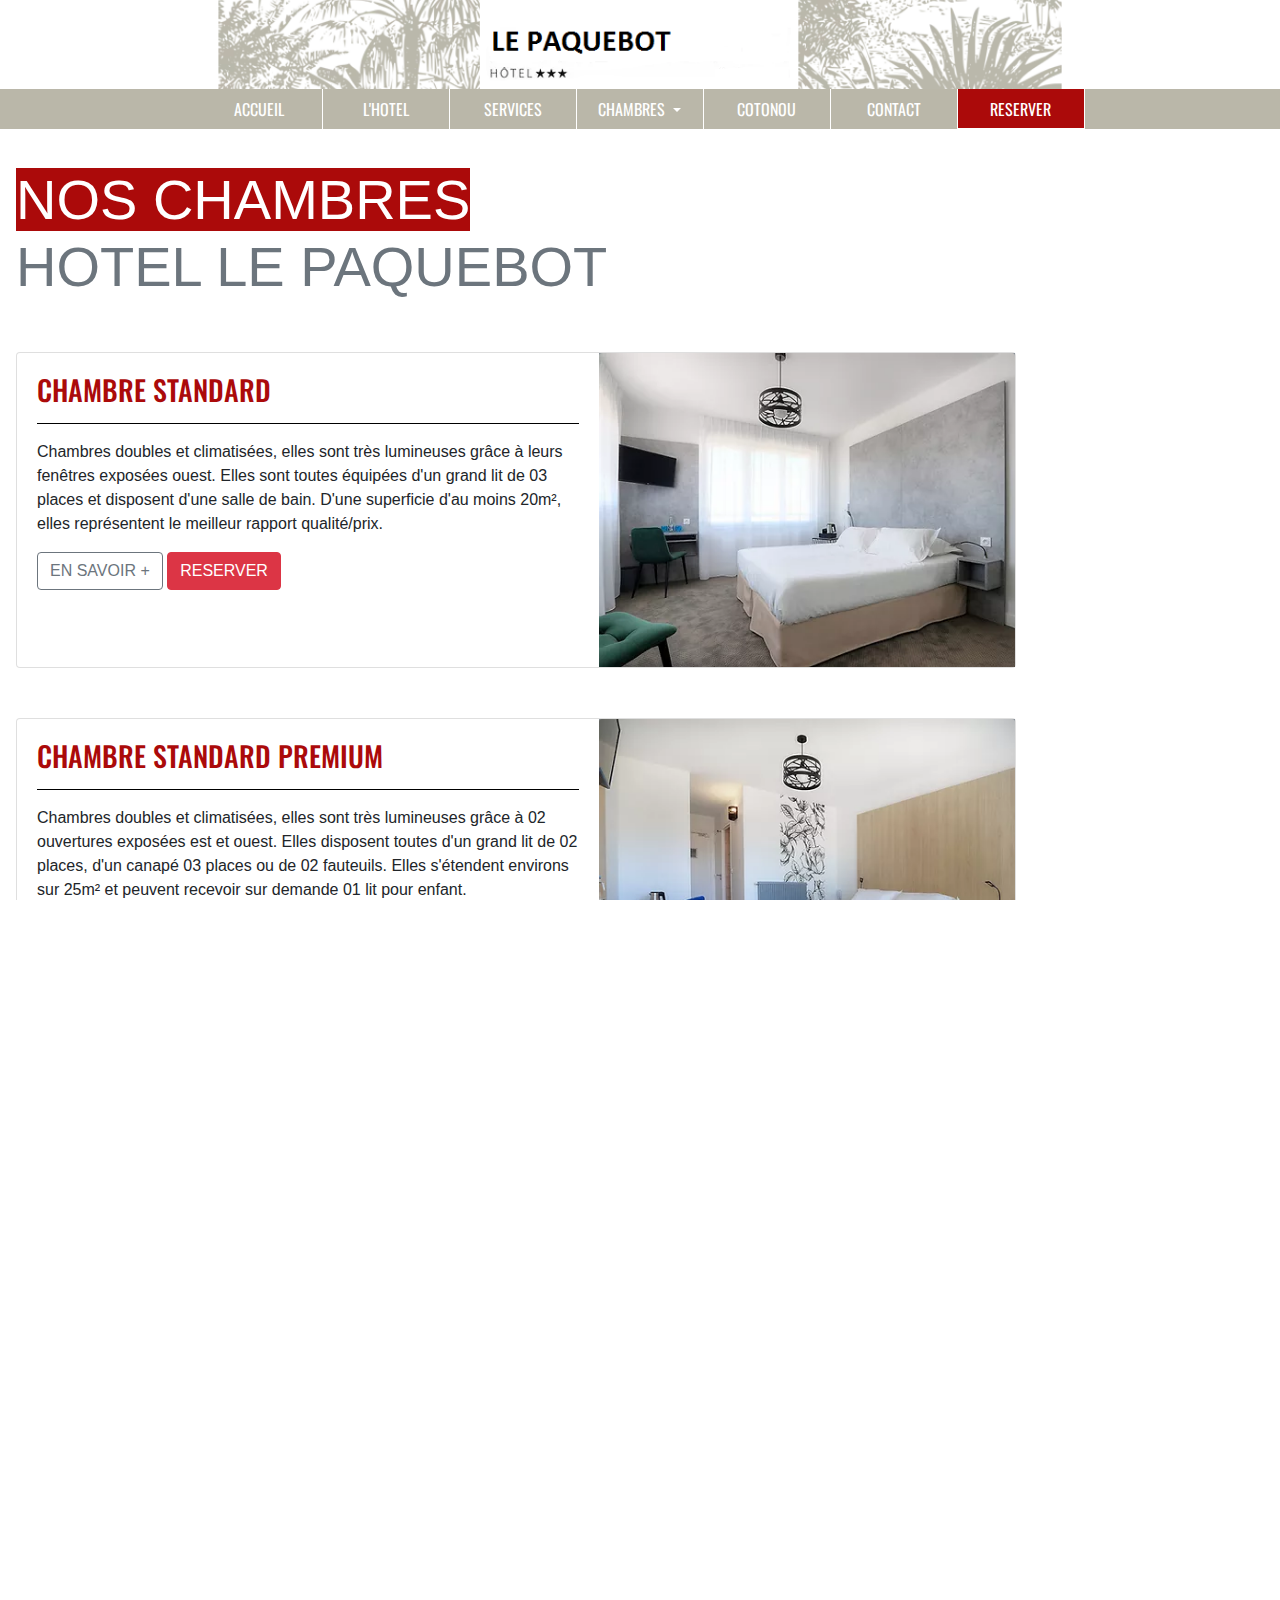
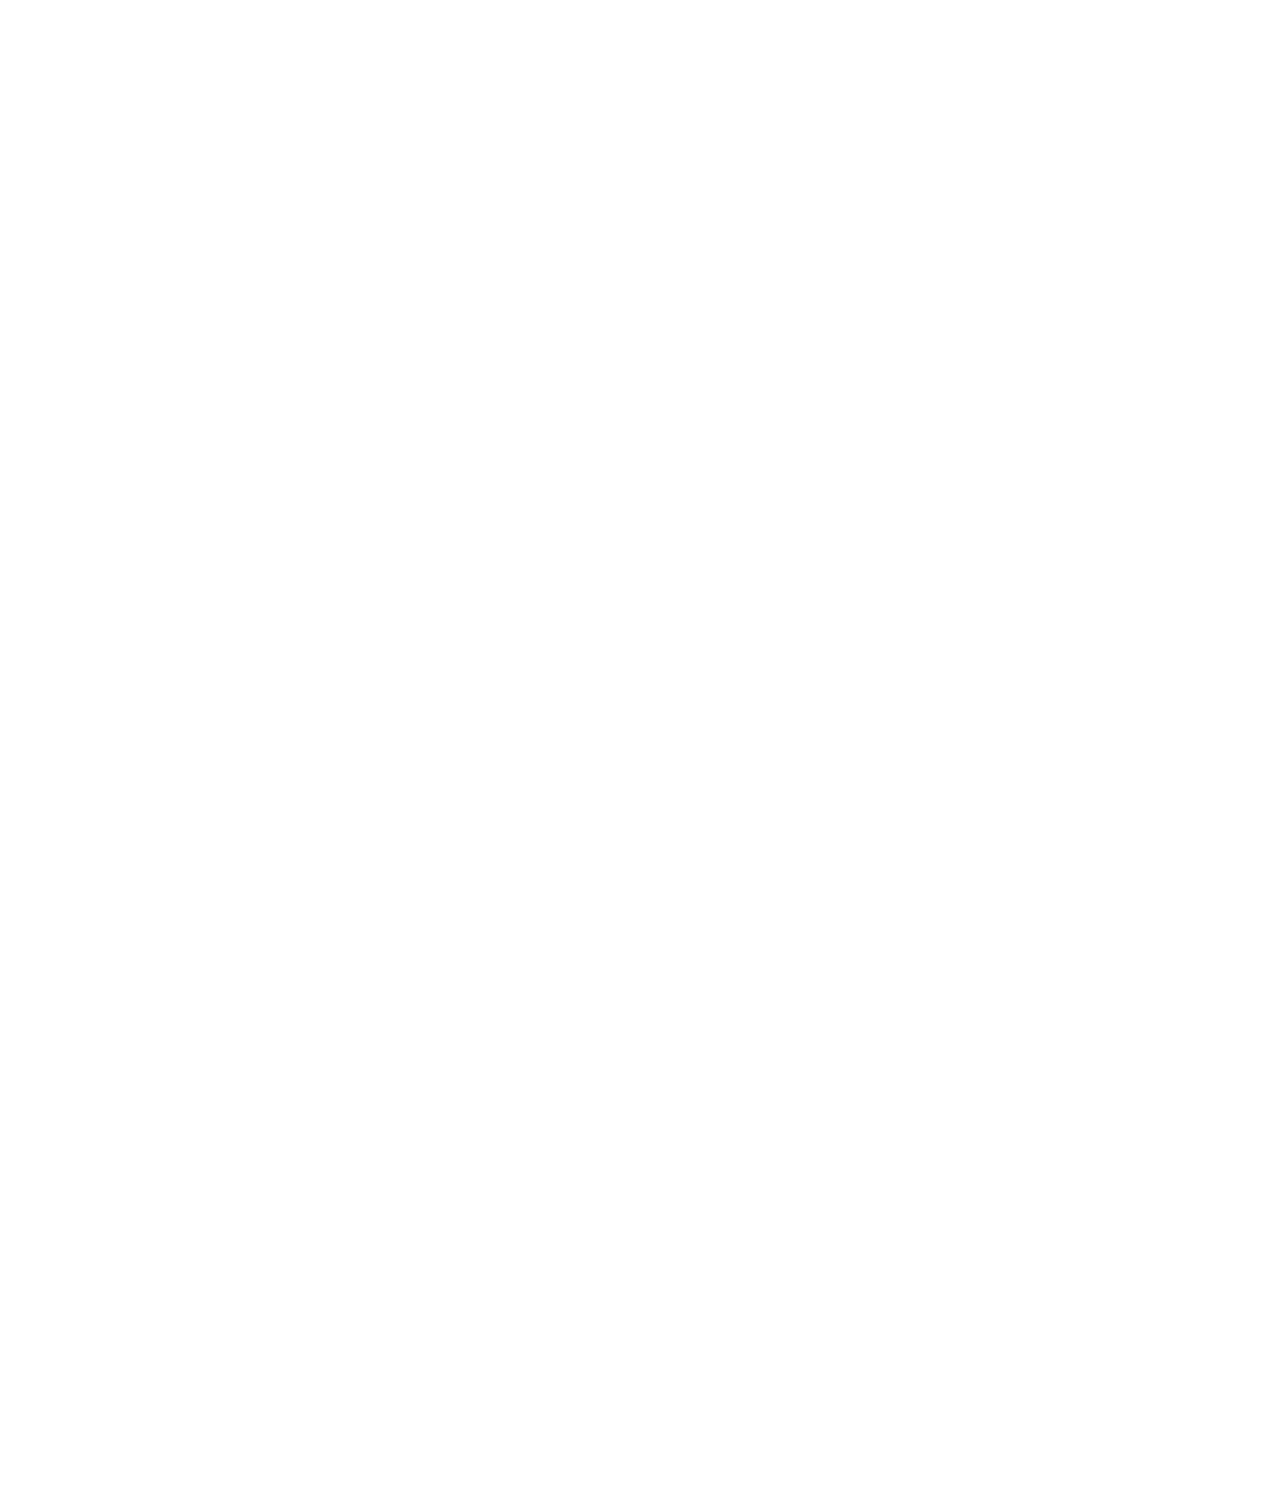
==== chambres.html @ 3ef7bb6c "Add files via upload" ====
<!DOCTYPE html>
<html lang="fr">

<head>
    <meta charset="UTF-8">
    <meta name="viewport" content="width=device-width, initial-scale=1.0">
    <title>Hôtel Le Paquebot</title>


    <link rel="stylesheet" href="style.css">
    <link rel="stylesheet" href="https://pro.fontawesome.com/releases/v5.10.0/css/all.css" integrity="sha384-AYmEC3Yw5cVb3ZcuHtOA93w35dYTsvhLPVnYs9eStHfGJvOvKxVfELGroGkvsg+p" crossorigin="anonymous" />

    <link href="https://fonts.googleapis.com/css2?family=Oswald:wght@200&display=swap" rel="stylesheet">


    <link rel="stylesheet" href="https://maxcdn.bootstrapcdn.com/bootstrap/4.0.0/css/bootstrap.min.css" integrity="sha384-Gn5384xqQ1aoWXA+058RXPxPg6fy4IWvTNh0E263XmFcJlSAwiGgFAW/dAiS6JXm" crossorigin="anonymous">
</head>

<body>

    <header id="header">
        <!-- banner -->
        <div class="banner">
            <a href="index.html">
                <img src="img/banniere.PNG" alt="" class="img-fluid">
            </a>
        </div>
        <!-- nav  -->
        <nav class="navbar navbar-expand-lg navbar-expand-md navbar-light   ">
            <a class="btn btn-danger rouge d-md-none d-sm-block d-xs-block d-lg-none" href="#">Reserver</a>
            <button class="navbar-toggler" type="button" data-toggle="collapse" data-target="#navbarSupportedContent" aria-controls="navbarSupportedContent" aria-expanded="false" aria-label="Toggle navigation">
              <span class="navbar-toggler-icon"></span>
            </button>

            <div class="collapse navbar-collapse" id="navbarSupportedContent">
                <ul class="navbar-nav m-auto ">
                    <li class="nav-item active">
                        <a class="nav-link" href="index.html">ACCUEIL </a>
                    </li>
                    <li class="nav-item">
                        <a class="nav-link" href="hotel.html">L'HOTEL</a>
                    </li>
                    <li class="nav-item">
                        <a class="nav-link" href="services.html">SERVICES</a>
                    </li>
                    <li class="nav-item dropdown">
                        <a class="nav-link dropdown-toggle" href="#" id="navbarDropdownMenuLink" data-toggle="dropdown" aria-haspopup="true" aria-expanded="false">
                      CHAMBRES
                    </a>
                        <div class="dropdown-menu" aria-labelledby="navbarDropdownMenuLink">
                            <a class="dropdown-item active" href="chambres.html">CHAMBRES</a>
                            <a class="dropdown-item" href="chambres_standard.html">STANDARD</a>
                            <a class="dropdown-item" href="chambres_standard_premium.html">STANDARD PREMIUM</a>
                            <a class="dropdown-item" href="chambres_classique.html">CLASSIQUE</a>
                            <a class="dropdown-item" href="chambres_appartement.html">APPARTEMENT (STUDIO)</a>
                            <a class="dropdown-item" href="chambres_appartement_2.html">APPART0EMENT 02 PIECES</a>
                            <a class="dropdown-item" href="chambres_appartement_2_3_4.html">APPART0EMENT 2/3/4 PIECES</a>
                        </div>
                    </li>
                    <li class="nav-item">
                        <a class="nav-link" href="decouvrir_cotonou.html">COTONOU</a>
                    </li>
                    <li class="nav-item">
                        <a class="nav-link" href="contact.html">CONTACT</a>
                    </li>
                    <li class="nav-item ">
                        <a class="nav-link rouge h-100 d-none d-md-block " href="#">RESERVER</a>
                    </li>
                </ul>
            </div>
        </nav>
        <!-- end nav -->
    </header>

    <main class="main in-left">
        <div class="texte-description p-3 ">
            <p class="display-4 titre-ch">
                <span class=" rouge">NOS CHAMBRES </span> <br> <span class=" text-secondary">HOTEL LE PAQUEBOT</span>
            </p>

        </div>

        <div class="rooms-chambres m-3 ">
            <!-- chambre standard -->
            <div class="bs-example">
                <div class="card" style="max-width: 1000px;">
                    <div class="row no-gutters">
                        <div class="col-sm-7">
                            <div class="card-body">
                                <h3 class="card-title"> <span class="red"> CHAMBRE STANDARD</span> </h3>
                                <hr>
                                <p class="card-text">Chambres doubles et climatisées, elles sont très lumineuses grâce à leurs fenêtres exposées ouest. Elles sont toutes équipées d'un grand lit de 03 places et disposent d'une salle de bain. D'une superficie d'au moins 20m²,
                                    elles représentent le meilleur rapport qualité/prix.</p>
                                <a href="chambres_standard.html" class="btn btn-outline-secondary stretched-link">EN SAVOIR +</a>
                                <a href="#" class="btn btn-danger stretched-link">RESERVER</a>
                                <div class="container-fluid pt-3">
                                    <i class="fas fa-wifi"></i>
                                    <i class="fas fa-tv"></i>
                                    <i class="fas fa-phone"></i>
                                    <i class="fas fa-ustensils"></i>
                                    <i class="fas fa-concierge-bell"></i>
                                    <i class="fas fa-wheelchair"></i>
                                    <i class="fas fa-washer"></i>
                                </div>
                            </div>

                        </div>
                        <div class="col-sm-5" style="background: #868e96;">
                            <img src="img/room1.webp" class="card-img-top h-100" alt="...">
                        </div>

                    </div>
                </div>
            </div>

            <!-- chambre standard premium -->
            <div class="bs-example">
                <div class="card" style="max-width: 1000px;">
                    <div class="row no-gutters">
                        <div class="col-sm-7">
                            <div class="card-body card-ch">
                                <h3 class="card-title"> <span class="red"> CHAMBRE STANDARD PREMIUM </span> </h3>
                                <hr>
                                <p class="card-text"> Chambres doubles et climatisées, elles sont très lumineuses grâce à 02 ouvertures exposées est et ouest. Elles disposent toutes d'un grand lit de 02 places, d'un canapé 03 places ou de 02 fauteuils. Elles s'étendent environs
                                    sur 25m² et peuvent recevoir sur demande 01 lit pour enfant.</p>
                                <a href="chambres_standard_premium.html" class="btn btn-outline-secondary stretched-link">EN SAVOIR +</a>
                                <a href="#" class="btn btn-danger stretched-link">RESERVER</a>
                                <div class="container-fluid pt-3">
                                    <i class="fas fa-wifi"></i>
                                    <i class="fas fa-tv"></i>
                                    <i class="fas fa-phone"></i>
                                    <i class="fas fa-ustensils"></i>
                                    <i class="fas fa-concierge-bell"></i>
                                    <i class="fas fa-wheelchair"></i>
                                    <i class="fas fa-washer"></i>
                                </div>
                            </div>

                        </div>
                        <div class="col-sm-5" style="background: #868e96;">
                            <img src="img/room2.webp" class="card-img-top h-100" alt="...">
                        </div>

                    </div>
                </div>
            </div>

            <!-- chambre classique -->
            <div class="bs-example">
                <div class="card" style="max-width: 1000px;">
                    <div class="row no-gutters">
                        <div class="col-sm-7">
                            <div class="card-body card-ch">
                                <h3 class="card-title"> <span class="red">  CHAMBRE CLASSIQUE</span> </h3>
                                <hr>
                                <p class="card-text">Chambres doubles et climatisées, elles sont très lumineuses, grâce à leurs fenêtres donnant sur la piscine. Elles sont équipées d'un grand lit de 03 places, d'un canapé 03 places ainsi que d'un meuble de rangement offrant
                                    plusieurs espaces. Elles s'étendent sur environ 50m² et disposent d'une salle de bain avec baignoire. On peut y mettre sur demande un lit pour enfant.</p>
                                <a href="chambres_classique.html" class="btn btn-outline-secondary stretched-link">EN SAVOIR +</a>
                                <a href="#" class="btn btn-danger stretched-link">RESERVER</a>
                                <div class="container-fluid pt-3">
                                    <i class="fas fa-wifi"></i>
                                    <i class="fas fa-tv"></i>
                                    <i class="fas fa-phone"></i>
                                    <i class="fas fa-ustensils"></i>
                                    <i class="fas fa-concierge-bell"></i>
                                    <i class="fas fa-wheelchair"></i>
                                    <i class="fas fa-washer"></i>
                                </div>
                            </div>

                        </div>
                        <div class="col-sm-5" style="background: #868e96;">
                            <img src="img/room3.webp" class="card-img-top h-100" alt="...">
                        </div>

                    </div>
                </div>
            </div>

            <!-- chambre appartement -->
            <div class="bs-example">
                <div class="card" style="max-width: 1000px;">
                    <div class="row no-gutters ">
                        <div class="col-sm-7">
                            <div class="card-body card-ch">
                                <h3 class="card-title"> <span class="red">CHAMBRE APPARTEMENT (STUDIO) </span> </h3>
                                <hr>
                                <p class="card-text"> Chambre double, elle s'étend sur environ 70m² et dispose d'une cuisine équipée, d'une grande salle de bains disposant d'une baignoire ainsi que d'un séjour et d'un grand lit de 03 places. On peut y disposer un lit supplémentaire
                                    sur demande; convenable pour petite famille.</p>
                                <a href="chambres_appartement.html" class="btn btn-outline-secondary stretched-link">EN SAVOIR +</a>
                                <a href="#" class="btn btn-danger stretched-link">RESERVER</a>
                                <div class="container-fluid pt-3 text-sm-center">
                                    <i class="fas fa-wifi"></i>
                                    <i class="fas fa-tv"></i>
                                    <i class="fas fa-phone"></i>
                                    <i class="fas fa-ustensils"></i>
                                    <i class="fas fa-concierge-bell"></i>
                                    <i class="fas fa-wheelchair"></i>
                                    <i class="fas fa-washer"></i>
                                </div>
                            </div>

                        </div>
                        <div class="col-sm-5" style="background: #868e96;">
                            <img src="img/room4.webp" class="card-img-top h-100" alt="...">
                        </div>

                    </div>
                </div>
            </div>

            <!-- chambre appartement -->
            <div class="bs-example">
                <div class="card" style="max-width: 1000px;">
                    <div class="row no-gutters">
                        <div class="col-sm-7">
                            <div class="card-body">
                                <h3 class="card-title"> <span class="red">  CHAMBRE APPARTEMENT 02 PIECES</span> </h3>
                                <hr>
                                <p class="card-text"> Appartement sur 02 niveaux dispose au 1er étage d'un grand salon avec WC visiteur et d'une kitchennette et au 1er d'une grande chambre avec plusieurs rangements et une salle de bain. Elle s'étend au total sur 160m² soit
                                    80m²/niveau. Elle dispose d'une cour privative de 10m² environ; on y accède par une entrée privative, ce qui donne l'impression d'être dans une maison à part. Chambre double, elle s'étend sur environ 70m² et dispose
                                    d'une cuisine équipée, d'une grande salle de bains disposant d'une baignoire ainsi que d'un séjour et d'un grand lit de 03 places. On peut y disposer un lit supplémentaire sur demande; convenable pour petite famille.</p>
                                <a href="chambres_appartement_2.html" class="btn btn-outline-secondary stretched-link">EN SAVOIR +</a>
                                <a href="#" class="btn btn-danger stretched-link pt-2">RESERVER</a>
                                <div class="container-fluid pt-3">
                                    <i class="fas fa-wifi"></i>
                                    <i class="fas fa-tv"></i>
                                    <i class="fas fa-phone"></i>
                                    <i class="fas fa-ustensils"></i>
                                    <i class="fas fa-concierge-bell"></i>
                                    <i class="fas fa-wheelchair"></i>
                                    <i class="fas fa-washer"></i>
                                </div>
                            </div>

                        </div>
                        <div class="col-sm-5" style="background: #868e96;">
                            <img src="img/room4.webp" class="card-img-top h-100" alt="...">
                        </div>

                    </div>
                </div>
            </div>

            <!-- chambre appartement -->
            <div class="bs-example">
                <div class="card" style="max-width: 1000px;">
                    <div class="row no-gutters">
                        <div class="col-sm-7">
                            <div class="card-body">
                                <h3 class="card-title "> <span class="red">  CHAMBRE APPARTEMENT 2/3/4 PIECES</span> </h3>
                                <hr>
                                <p class="card-text">Appartement modulable, il dispose d'un grand salon, d'une grande salle à manger et d'une grande cuisine avec possibilité d'un coin bureau. On peut l'occuper avec 1/2/3 chambres à cucher selon le choix. Toutes les pièces
                                    y sont naturellement climatisées.</p>
                                <a href="chambres_appartement_2_3_4.html" class="btn btn-outline-secondary stretched-link">EN SAVOIR +</a>
                                <a href="#" class="btn btn-danger stretched-link pt-2">RESERVER</a>
                                <div class="container-fluid pt-3 ">
                                    <i class="fas fa-wifi"></i>
                                    <i class="fas fa-tv"></i>
                                    <i class="fas fa-phone"></i>
                                    <i class="fas fa-ustensils"></i>
                                    <i class="fas fa-concierge-bell"></i>
                                    <i class="fas fa-wheelchair"></i>
                                    <i class="fas fa-washer"></i>
                                </div>
                            </div>

                        </div>
                        <div class="col-sm-5" style="background: #868e96;">
                            <img src="img/room4.webp" class="card-img-top h-100" alt="...">
                        </div>

                    </div>
                </div>
            </div>
        </div>


    </main>

    <footer>
        <!-- Contact Me
    ============================================= -->
        <div id="contact" class=" ">

            <!-- Heading -->

            <!-- Heading end-->
            <div class="row mb-3 pt-2 offset-1">
                <div class=" col-sm-10 col-md-4 col-lg-4 order-1 order-md-0 text-center text-md-left mt-5 mt-md-0 text-justify">
                    <h2 class="mb-3 text-5 text-uppercase">Hotel Le Paquebot</h2>
                    <p class="text-3 text-50 mb-1"> <span class="font-weight-bold">Adresse postale: </span> 08 BP 431 Cotonou BENIN.</p>
                    <p class="text-3 text-50 mb-1"> <span class="font-weight-bold">Adresse physique: </span> Rue 12 .117 Route de l'aéroport COTONOU BENIN</p>
                    <p class="text-3 text-50 mb-1"> <span class="font-weight-bold">Coordonnées GPS: </span>GPS : 6° 35’684’’/2’38’445’</p>
                    <p class="text-3 text-50 mb-1"> <span class="font-weight-bold">Tel: </span> (00229) 60 10 75 75</p>
                    <p class="text-3 text-50 mb-1"> <span class="font-weight-bold">Tel: </span> (00229) 62 08 02 02 (Whatsapp)</p>
                    <p class="text-3 text-50 mb-4"> <span class="font-weight-bold"> Email: </span> welcometopaquebot@gmail.com</p>
                    <p class="text-md-left  ">
                        <a href="#" class="fab  fa-2x fa-tripadvisor"></a>
                        <a href="#" class="fab  fa-2x fa-facebook"></a>
                        <a href="#" class="fab  fa-2x fa-instagram"></a>
                    </p>
                    <p>
                        <a href="contact.html" class="btn btn-outline-danger h4"> Nous contacter</a>
                    </p>
                </div>

                <div class="gmap col-sm-10 col-md-6 col-lg-6 pt-3 mr-3">
                    <img class="img-fluid h-75" src="img/gmap.png" alt="">
                </div>
            </div>


        </div>
        <!-- Contact Me end -->

        <div class="down-footer footer text-white ">
            <p style="text-align:center;">
                <span> © 2020 -  <a href="">Hôtel Le Paquebot</a> - <a href="">Mentions Légales</a> </span>
            </p>
        </div>
    </footer>

    <script>
    </script>

    <script src="script.js"></script>
    <script src="https://ajax.googleapis.com/ajax/libs/jquery/3.5.1/jquery.min.js"></script>
    <script src="https://cdnjs.cloudflare.com/ajax/libs/popper.js/1.16.0/umd/popper.min.js"></script>
    <script src="https://maxcdn.bootstrapcdn.com/bootstrap/4.5.2/js/bootstrap.min.js"></script>
</body>

</html>
---- style.css ----
body {
    margin: auto;
    padding: 0;
    font-size: 10px;
    font-family: Arial, Helvetica, sans-serif;
}


/* body,
html {
    overflow-x: hidden;
} */

@media (min-width: 300px) {
    html,
    body {
        overflow-x: hidden;
        width: 100%;
        height: 100%;
    }
}

header {
    position: fixed;
    left: 0;
    right: 0;
    z-index: 999;
    background: white;
}

h1,
h2,
h3,
li,
.h2,
.h3 {
    font-family: 'Oswald', sans-serif !important;
}

.h2 {
    font-size: 40px !important;
    color: rgb(254, 254, 254) !important;
    margin-top: 20px !important;
    background-color: rgba(119, 117, 109, 0.4) !important;
}

@media (max-width: 767px) {
    .h2 {
        font-size: 15px !important;
        color: rgb(254, 254, 254) !important;
        background-color: rgba(119, 117, 109, 0.4) !important;
    }
    .fabar {
        font-size: 20px !important;
    }
    /* .presentation span {
        display: block;
        font-size: smaller;
    } */
    .titre_chambre {
        display: block;
        font-size: 32px !important;
    }
}

.banner img {
    width: 100%;
    min-height: 50px !important;
}

nav {
    background-color: rgb(186, 183, 169);
    height: 40px;
}


/* nav responsive */

@media (max-width: 767px) {
    nav {
        height: 52px;
    }
    nav ul {
        padding-top: 5px;
    }
    nav ul li {
        color: white !;
        background-color: rgba(119, 117, 109, 0.7) !important;
    }
}

@media (min-width: 1000px) {
    nav ul li {
        width: 127px;
    }
}


/* ------  */

nav ul li {
    border-right: 1px solid white;
    height: 40px;
    text-align: center;
}

nav ul li a:hover {
    background-color: rgba(63, 62, 59, 0.8);
    color: white !important;
}

.activee {
    background-color: rgba(63, 62, 59, 0.8);
    color: white !important;
}

nav ul li a {
    border-bottom: 1px solid white;
    color: white !important;
    transition: 0.5s;
}

nav a:active {
    background-color: rgba(63, 62, 59, 0.8) !important;
}

.red {
    color: #AB0A0A !important;
}

.rouge {
    background-color: #AB0A0A !important;
    color: white !important;
    height: 40px;
}

.dropdown-menu {
    color: white !;
    background-color: rgba(119, 117, 109, 0.7) !important;
}

.dropdown-menu a:hover {
    background-color: rgba(63, 62, 59, 0.8);
    color: white;
}

.dropdown-menu a {
    border-bottom: 1px solid white;
}

.dropdown:hover .dropdown-menu {
    display: block;
}


/* nav .dropdown-menu a {
    background-color: rgba(117, 37, 37, 0.3) !important;
    
} */


/** fadeinleft presentation p**/


/** fadeInLeft **/

@-webkit-keyframes fadeInLeft {
    from {
        opacity: 0;
        -webkit-transform: translatex(-10px);
        -moz-transform: translatex(-10px);
        -o-transform: translatex(-10px);
        transform: translatex(-10px);
    }
    to {
        opacity: 1;
        -webkit-transform: translatex(0);
        -moz-transform: translatex(0);
        -o-transform: translatex(0);
        transform: translatex(0);
    }
}

@-moz-keyframes fadeInLeft {
    from {
        opacity: 0;
        -webkit-transform: translatex(-10px);
        -moz-transform: translatex(-10px);
        -o-transform: translatex(-10px);
        transform: translatex(-10px);
    }
    to {
        opacity: 1;
        -webkit-transform: translatex(0);
        -moz-transform: translatex(0);
        -o-transform: translatex(0);
        transform: translatex(0);
    }
}

@keyframes fadeInLeft {
    from {
        opacity: 0;
        -webkit-transform: translatex(-70px);
        -moz-transform: translatex(-70px);
        -o-transform: translatex(-70px);
        transform: translatex(-70px);
    }
    to {
        opacity: 1;
        -webkit-transform: translatex(0);
        -moz-transform: translatex(0);
        -o-transform: translatex(0);
        transform: translatex(0);
    }
}

.in-left {
    -webkit-animation-name: fadeInLeft;
    -moz-animation-name: fadeInLeft;
    -o-animation-name: fadeInLeft;
    animation-name: fadeInLeft;
    -webkit-animation-fill-mode: both;
    -moz-animation-fill-mode: both;
    -o-animation-fill-mode: both;
    animation-fill-mode: both;
    -webkit-animation-duration: 1s;
    -moz-animation-duration: 1s;
    -o-animation-duration: 1s;
    animation-duration: 0.3s;
    -webkit-animation-delay: 1s;
    -moz-animation-delay: 1s;
    -o-animation-duration: 1s;
    animation-delay: 1s;
}


/** end fadeInLeft **/


/** fadeinRight presentation p**/


/** fadeInRight **/


/*
@-webkit-keyframes fadeInLeft {
    from {
        opacity:0;
        -webkit-transform: translatex(-10px);
        -moz-transform: translatex(-10px);
        -o-transform: translatex(-10px);
        transform: translatex(-10px);
    }
    to {
        opacity:1;
        -webkit-transform: translatex(0);
        -moz-transform: translatex(0);
        -o-transform: translatex(0);
        transform: translatex(0);
    }
}
@-moz-keyframes fadeInLeft {
    from {
        opacity:0;
        -webkit-transform: translatex(-10px);
        -moz-transform: translatex(-10px);
        -o-transform: translatex(-10px);
        transform: translatex(-10px);
    }
    to {
        opacity:1;
        -webkit-transform: translatex(0);
        -moz-transform: translatex(0);
        -o-transform: translatex(0);
        transform: translatex(0);
    }
}
@keyframes fadeInLeft {
    from {
        opacity:0;
        -webkit-transform: translatex(-100px);
        -moz-transform: translatex(-100px);
        -o-transform: translatex(-100px);
        transform: translatex(-100px);
    }
    to {
        opacity:1;
        -webkit-transform: translatex(0);
        -moz-transform: translatex(0);
        -o-transform: translatex(0);
        transform: translatex(0);
    }
}
.in-left {
    -webkit-animation-name: fadeInLeft;
    -moz-animation-name: fadeInLeft;
    -o-animation-name: fadeInLeft;
    animation-name: fadeInLeft;
    -webkit-animation-fill-mode: both;
    -moz-animation-fill-mode: both;
    -o-animation-fill-mode: both;
    animation-fill-mode: both;
    -webkit-animation-duration: 1s;
    -moz-animation-duration: 1s;
    -o-animation-duration: 1s;
    animation-duration: 2s;
    -webkit-animation-delay: 1s;
    -moz-animation-delay: 1s;
    -o-animation-duration:1s;
    animation-delay: 1s;
}
*/


/** end fadeInRight **/

.right-menu {
    background-image: url(img/right-menu-img.PNG);
    max-width: 300px !important;
    max-height: 700px;
}

.card {
    margin-top: 20px;
    margin-bottom: 50px;
}

.banniere {
    background-image: url(img/banniere-img.webp);
    background-position: center;
    background-size: cover;
    height: 400px;
}

@media screen and (min-width: 300px) {
    .banniere-contact {
        /* height: 400px; */
        margin-top: -72px;
        min-height: 50px !important;
    }
}

main {
    min-height: 70vh;
}

.carousel {
    padding-top: 40px;
    width: 100%;
}

@media (min-width: 900px) {
    .carousel-caption .p {
        margin-bottom: 60px;
    }
    .carousel-caption .p {
        font-size: 50px !important;
    }
    .carousel-caption i {
        font-size: 500%;
    }
}


/* -------- carousel-item fadeIN ------- */

@keyframes fadeInOut {
    0% {
        opacity: 0;
    }
    45% {
        opacity: 1;
    }
    100% {
        opacity: 0%;
    }
}

.carousel-fade {
    opacity: 0;
    animation-name: fadeInOut;
    animation-delay: 1s;
    animation-duration: 6s;
}


/* -------- end carousel-item fadeIN ------- */

#contact {
    background-color: rgb(251, 249, 249);
}

footer p a {
    color: white;
}

footer p a:hover {
    color: white;
}

.footer {
    height: 30px;
    background-color: black;
}

.main {
    padding-top: 150px;
}

.services-list {
    background-color: rgb(251, 249, 249);
}

.services-list li {
    margin: 20px;
}

.rooms-chambres i {
    margin-right: 5px;
}


/* ------------------------ contact form style ------------------------------  */


/* Style inputs with type="text", select elements and textareas */

input[type=text],
select,
textarea {
    width: 100%;
    /* Full width */
    padding: 12px;
    /* Some padding */
    border: 1px solid #ccc;
    /* Gray border */
    border-radius: 4px;
    /* Rounded borders */
    box-sizing: border-box;
    /* Make sure that padding and width stays in place */
    margin-top: 6px;
    /* Add a top margin */
    margin-bottom: 16px;
    /* Bottom margin */
    resize: vertical
    /* Allow the user to vertically resize the textarea (not horizontally) */
}

input[type=email],
select,
textarea {
    width: 100%;
    /* Full width */
    padding: 12px;
    /* Some padding */
    border: 1px solid #ccc;
    /* Gray border */
    border-radius: 4px;
    /* Rounded borders */
    box-sizing: border-box;
    /* Make sure that padding and width stays in place */
    margin-top: 6px;
    /* Add a top margin */
    margin-bottom: 16px;
    /* Bottom margin */
    resize: vertical
    /* Allow the user to vertically resize the textarea (not horizontally) */
}


/* Style the submit button with a specific background color etc */

input[type=submit] {
    background-color: #4CAF50;
    color: white;
    padding: 12px 20px;
    border: none;
    border-radius: 4px;
    cursor: pointer;
}


/* When moving the mouse over the submit button, add a darker green color */

input[type=submit]:hover {
    background-color: #45a049;
}


/* Add a background color and some padding around the form */

.container {
    border-radius: 5px;
    background-color: #f2f2f2;
    padding: 20px;
}


/* ----------------- end contact form ------------------ */

.fab {
    background: white;
    color: black;
}

.fab:hover {
    /* background: blue; */
    color: rgba(16, 16, 16, 0.7);
    text-decoration: none;
}

.container-fluid>.fas {
    font-size: 23px !important;
}

hr {
    background-color: black !important;
}

@media screen and (max-width: 768px) {
    .titre-ch {
        font-size: 30px !important;
    }
}

.card-ch i {
    padding-top: 10px !important;
}
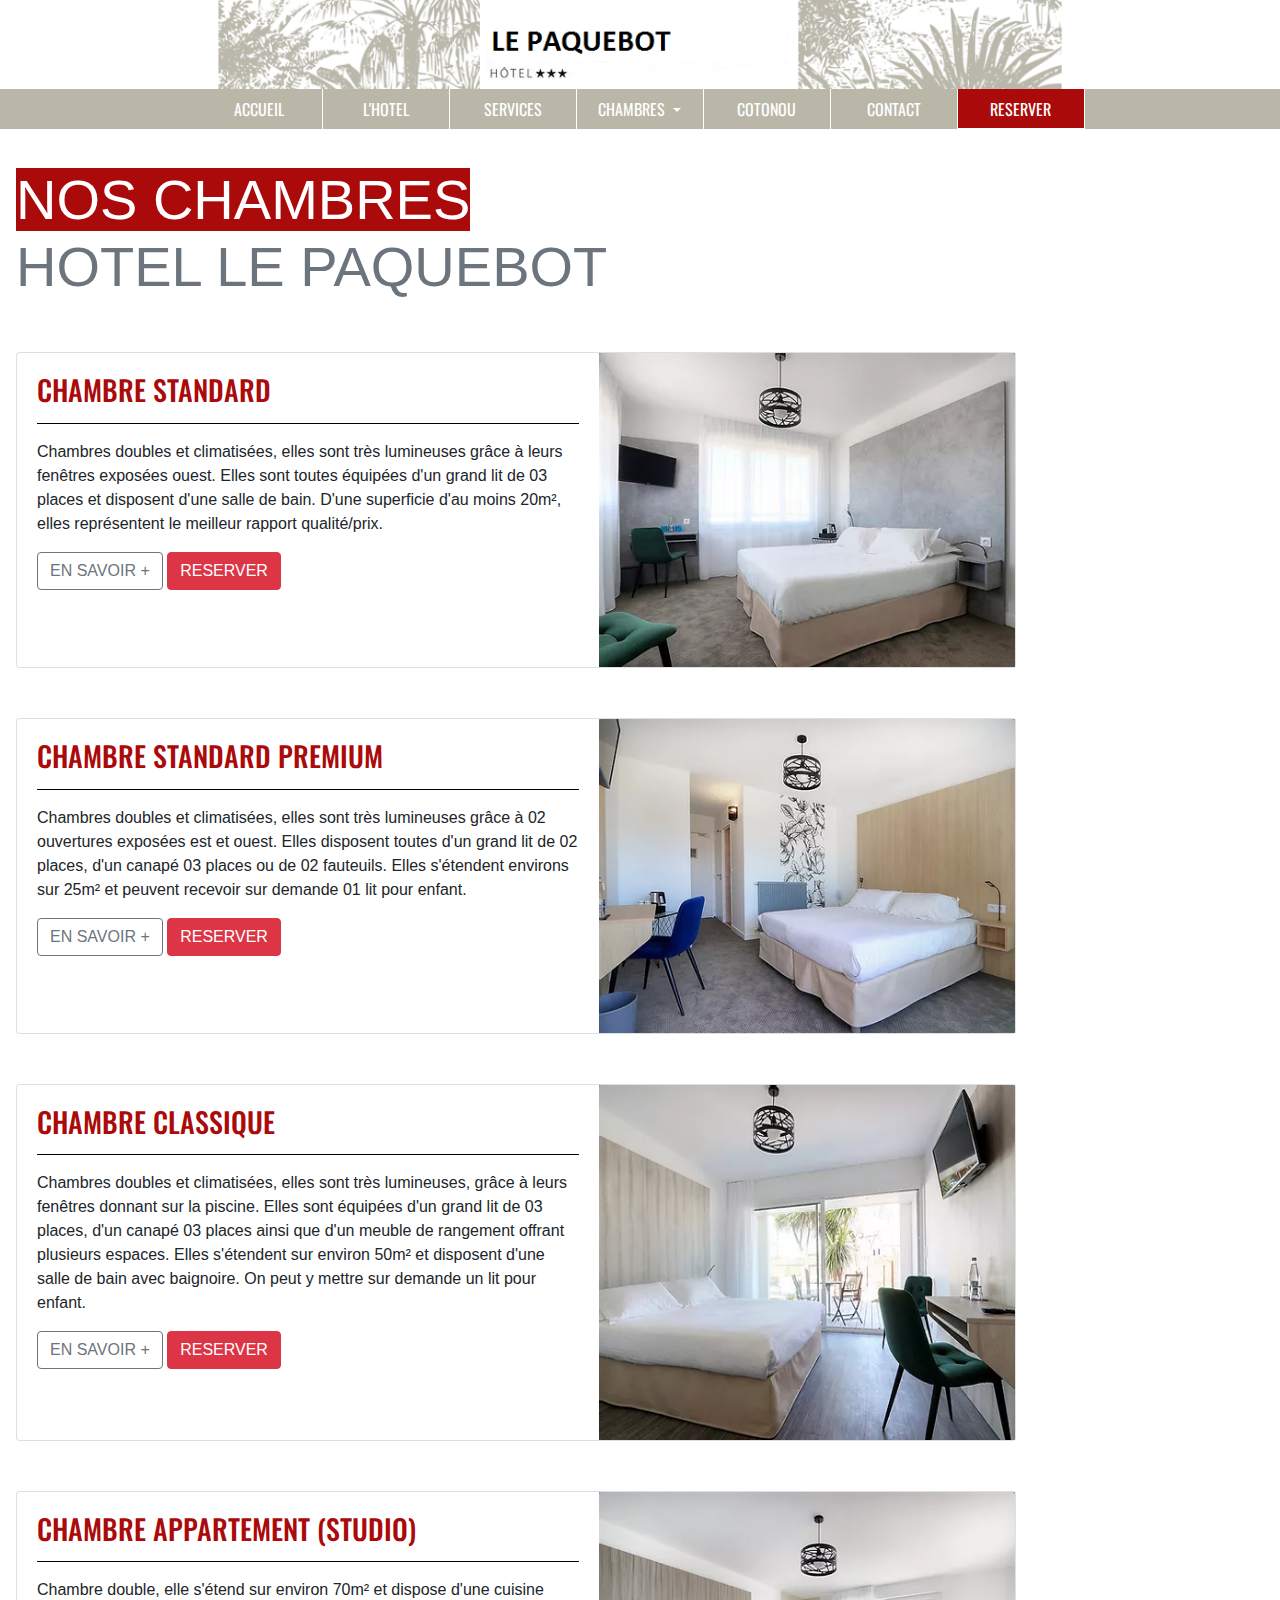
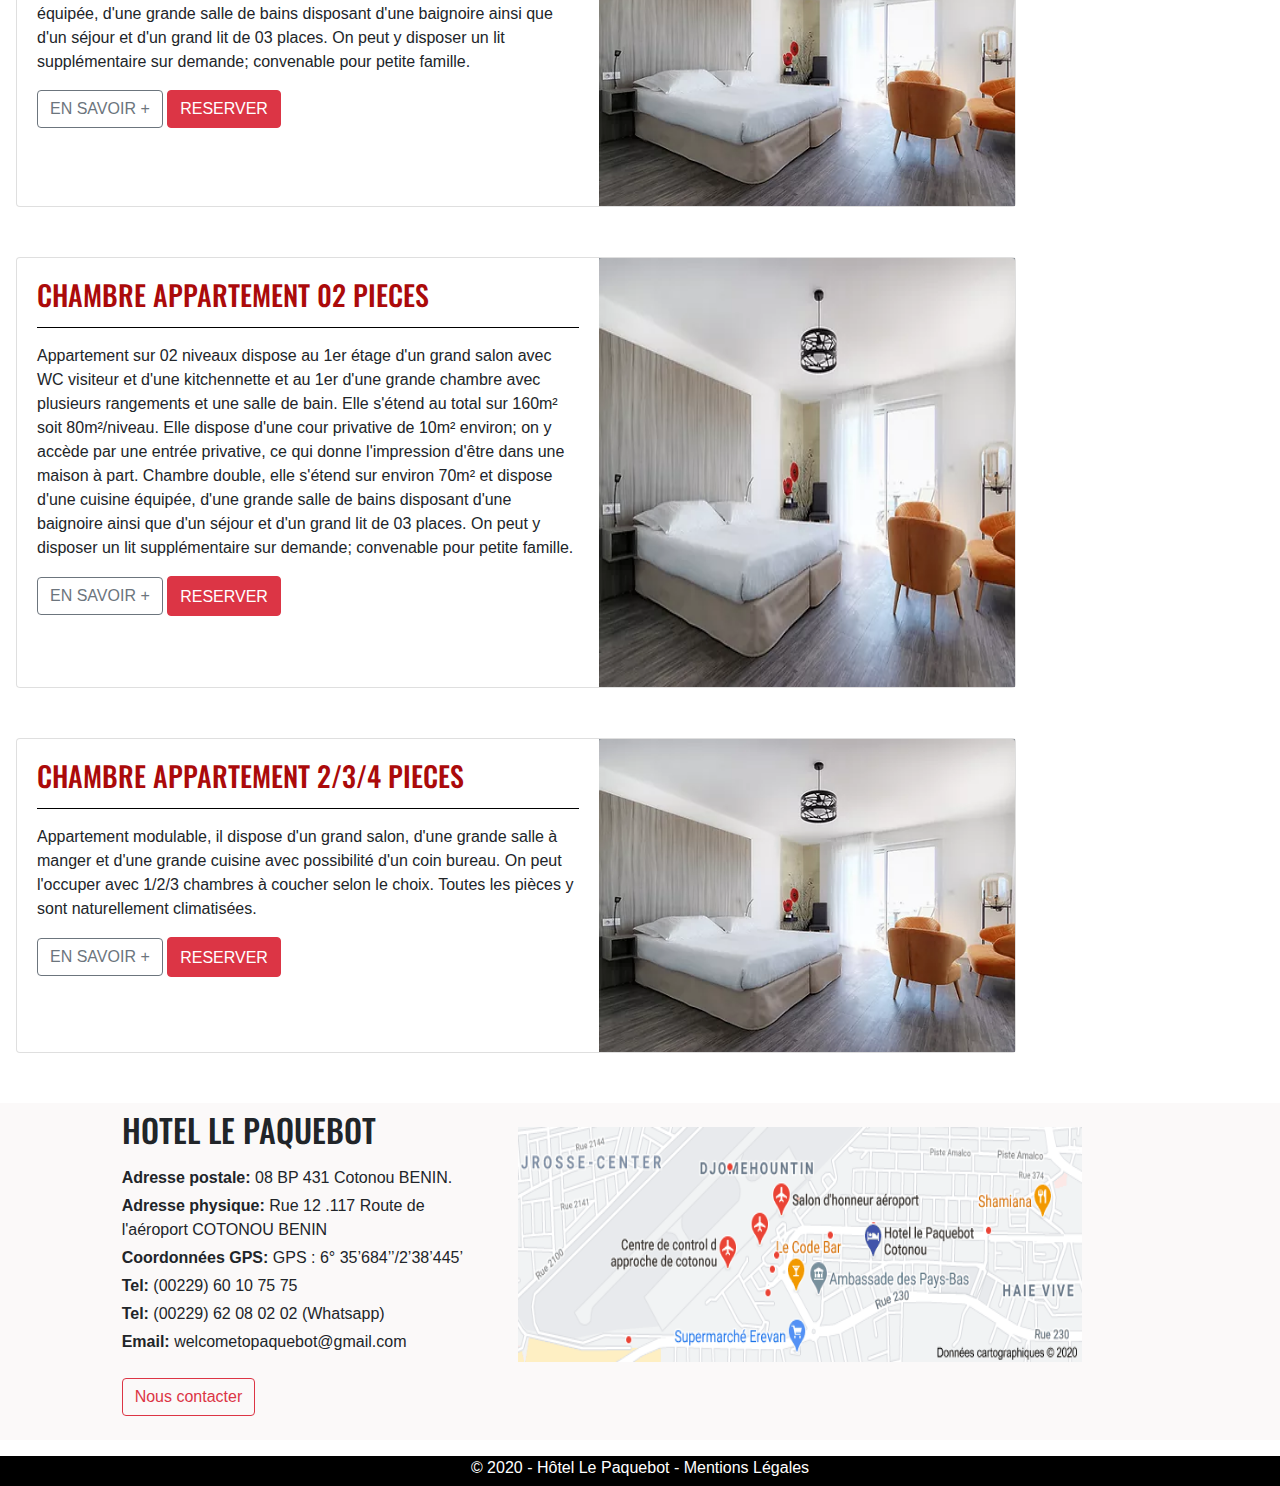
==== commit c0c8f9a8: "Update chambres.html" ====
--- a/chambres.html
+++ b/chambres.html
@@ -250,7 +250,7 @@
                             <div class="card-body">
                                 <h3 class="card-title "> <span class="red">  CHAMBRE APPARTEMENT 2/3/4 PIECES</span> </h3>
                                 <hr>
-                                <p class="card-text">Appartement modulable, il dispose d'un grand salon, d'une grande salle à manger et d'une grande cuisine avec possibilité d'un coin bureau. On peut l'occuper avec 1/2/3 chambres à cucher selon le choix. Toutes les pièces
+                                <p class="card-text">Appartement modulable, il dispose d'un grand salon, d'une grande salle à manger et d'une grande cuisine avec possibilité d'un coin bureau. On peut l'occuper avec 1/2/3 chambres à coucher selon le choix. Toutes les pièces
                                     y sont naturellement climatisées.</p>
                                 <a href="chambres_appartement_2_3_4.html" class="btn btn-outline-secondary stretched-link">EN SAVOIR +</a>
                                 <a href="#" class="btn btn-danger stretched-link pt-2">RESERVER</a>
@@ -330,4 +330,4 @@
     <script src="https://maxcdn.bootstrapcdn.com/bootstrap/4.5.2/js/bootstrap.min.js"></script>
 </body>
 
-</html>+</html>
--- a/style.css
+++ b/style.css
@@ -1,6 +1,7 @@
 body {
-    margin: auto;
+    margin: 0;
     padding: 0;
+    overflow-x: hidden;
     font-size: 10px;
     font-family: Arial, Helvetica, sans-serif;
 }
@@ -11,14 +12,15 @@
     overflow-x: hidden;
 } */
 
-@media (min-width: 300px) {
+
+/* @media (min-width: 300px) {
     html,
     body {
         overflow-x: hidden;
         width: 100%;
         height: 100%;
     }
-}
+} */
 
 header {
     position: fixed;
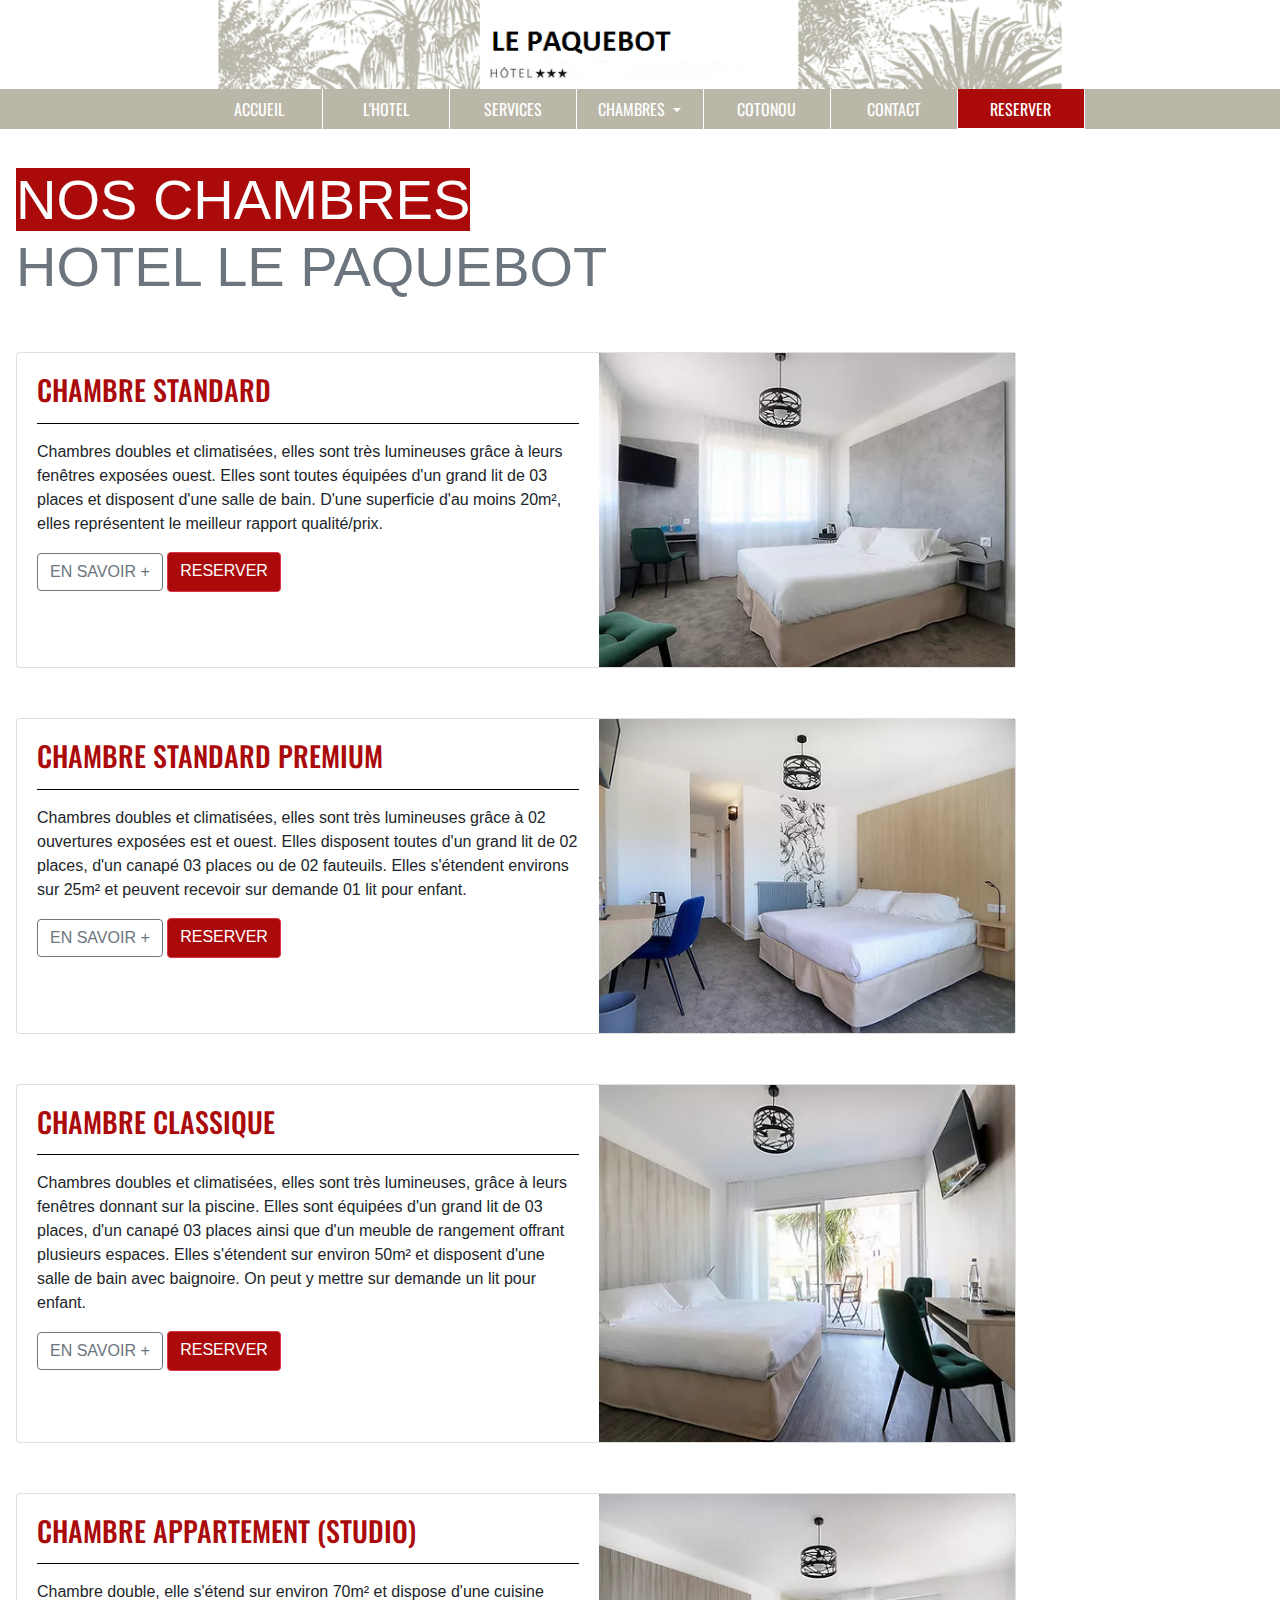
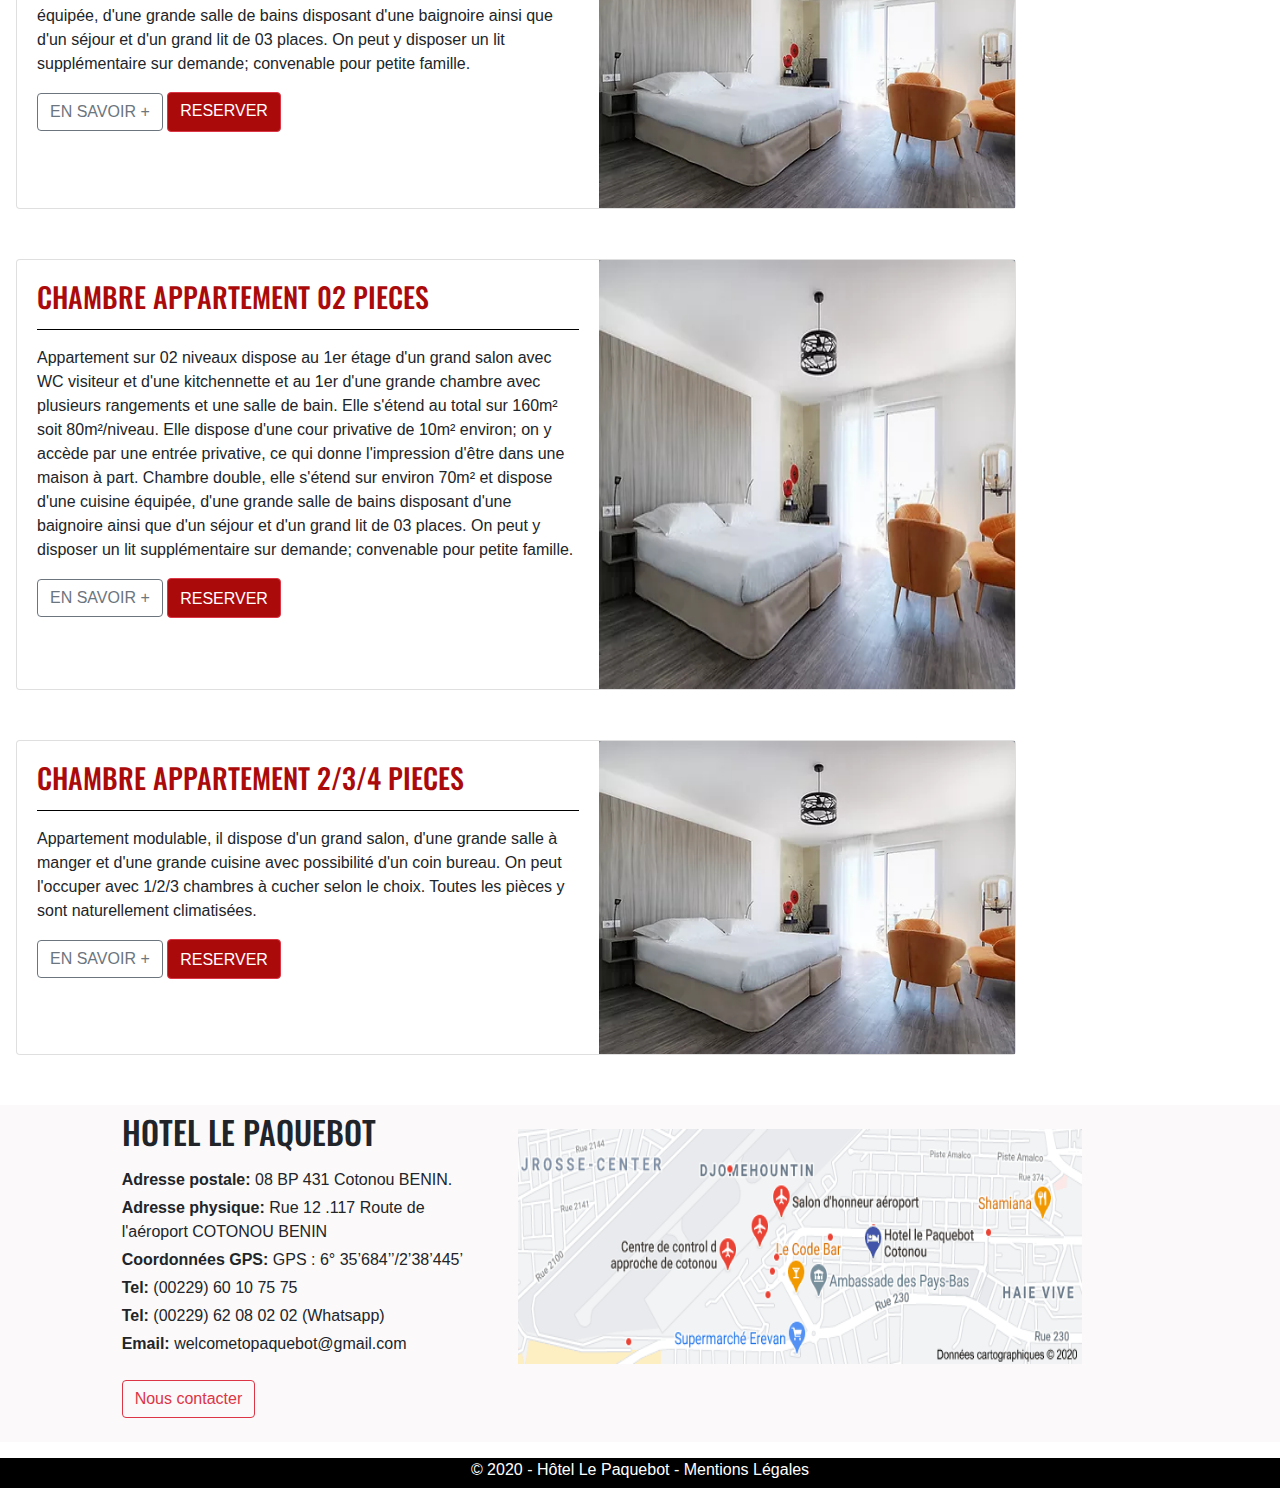
==== commit 676e1c13: "Add files via upload" ====
--- a/chambres.html
+++ b/chambres.html
@@ -75,7 +75,7 @@
     <main class="main in-left">
         <div class="texte-description p-3 ">
             <p class="display-4 titre-ch">
-                <span class=" rouge">NOS CHAMBRES </span> <br> <span class=" text-secondary">HOTEL LE PAQUEBOT</span>
+                <span class="rouge">NOS CHAMBRES </span> <br> <span class=" text-secondary">HOTEL LE PAQUEBOT</span>
             </p>
 
         </div>
@@ -92,7 +92,7 @@
                                 <p class="card-text">Chambres doubles et climatisées, elles sont très lumineuses grâce à leurs fenêtres exposées ouest. Elles sont toutes équipées d'un grand lit de 03 places et disposent d'une salle de bain. D'une superficie d'au moins 20m²,
                                     elles représentent le meilleur rapport qualité/prix.</p>
                                 <a href="chambres_standard.html" class="btn btn-outline-secondary stretched-link">EN SAVOIR +</a>
-                                <a href="#" class="btn btn-danger stretched-link">RESERVER</a>
+                                <a href="#" class="btn btn-danger stretched-link rouge">RESERVER</a>
                                 <div class="container-fluid pt-3">
                                     <i class="fas fa-wifi"></i>
                                     <i class="fas fa-tv"></i>
@@ -124,7 +124,7 @@
                                 <p class="card-text"> Chambres doubles et climatisées, elles sont très lumineuses grâce à 02 ouvertures exposées est et ouest. Elles disposent toutes d'un grand lit de 02 places, d'un canapé 03 places ou de 02 fauteuils. Elles s'étendent environs
                                     sur 25m² et peuvent recevoir sur demande 01 lit pour enfant.</p>
                                 <a href="chambres_standard_premium.html" class="btn btn-outline-secondary stretched-link">EN SAVOIR +</a>
-                                <a href="#" class="btn btn-danger stretched-link">RESERVER</a>
+                                <a href="#" class="btn btn-danger stretched-link rouge">RESERVER</a>
                                 <div class="container-fluid pt-3">
                                     <i class="fas fa-wifi"></i>
                                     <i class="fas fa-tv"></i>
@@ -156,7 +156,7 @@
                                 <p class="card-text">Chambres doubles et climatisées, elles sont très lumineuses, grâce à leurs fenêtres donnant sur la piscine. Elles sont équipées d'un grand lit de 03 places, d'un canapé 03 places ainsi que d'un meuble de rangement offrant
                                     plusieurs espaces. Elles s'étendent sur environ 50m² et disposent d'une salle de bain avec baignoire. On peut y mettre sur demande un lit pour enfant.</p>
                                 <a href="chambres_classique.html" class="btn btn-outline-secondary stretched-link">EN SAVOIR +</a>
-                                <a href="#" class="btn btn-danger stretched-link">RESERVER</a>
+                                <a href="#" class="btn btn-danger stretched-link rouge">RESERVER</a>
                                 <div class="container-fluid pt-3">
                                     <i class="fas fa-wifi"></i>
                                     <i class="fas fa-tv"></i>
@@ -188,7 +188,7 @@
                                 <p class="card-text"> Chambre double, elle s'étend sur environ 70m² et dispose d'une cuisine équipée, d'une grande salle de bains disposant d'une baignoire ainsi que d'un séjour et d'un grand lit de 03 places. On peut y disposer un lit supplémentaire
                                     sur demande; convenable pour petite famille.</p>
                                 <a href="chambres_appartement.html" class="btn btn-outline-secondary stretched-link">EN SAVOIR +</a>
-                                <a href="#" class="btn btn-danger stretched-link">RESERVER</a>
+                                <a href="#" class="btn btn-danger stretched-link rouge">RESERVER</a>
                                 <div class="container-fluid pt-3 text-sm-center">
                                     <i class="fas fa-wifi"></i>
                                     <i class="fas fa-tv"></i>
@@ -221,7 +221,7 @@
                                     80m²/niveau. Elle dispose d'une cour privative de 10m² environ; on y accède par une entrée privative, ce qui donne l'impression d'être dans une maison à part. Chambre double, elle s'étend sur environ 70m² et dispose
                                     d'une cuisine équipée, d'une grande salle de bains disposant d'une baignoire ainsi que d'un séjour et d'un grand lit de 03 places. On peut y disposer un lit supplémentaire sur demande; convenable pour petite famille.</p>
                                 <a href="chambres_appartement_2.html" class="btn btn-outline-secondary stretched-link">EN SAVOIR +</a>
-                                <a href="#" class="btn btn-danger stretched-link pt-2">RESERVER</a>
+                                <a href="#" class="btn btn-danger stretched-link pt-2 rouge">RESERVER</a>
                                 <div class="container-fluid pt-3">
                                     <i class="fas fa-wifi"></i>
                                     <i class="fas fa-tv"></i>
@@ -250,10 +250,10 @@
                             <div class="card-body">
                                 <h3 class="card-title "> <span class="red">  CHAMBRE APPARTEMENT 2/3/4 PIECES</span> </h3>
                                 <hr>
-                                <p class="card-text">Appartement modulable, il dispose d'un grand salon, d'une grande salle à manger et d'une grande cuisine avec possibilité d'un coin bureau. On peut l'occuper avec 1/2/3 chambres à coucher selon le choix. Toutes les pièces
+                                <p class="card-text">Appartement modulable, il dispose d'un grand salon, d'une grande salle à manger et d'une grande cuisine avec possibilité d'un coin bureau. On peut l'occuper avec 1/2/3 chambres à cucher selon le choix. Toutes les pièces
                                     y sont naturellement climatisées.</p>
                                 <a href="chambres_appartement_2_3_4.html" class="btn btn-outline-secondary stretched-link">EN SAVOIR +</a>
-                                <a href="#" class="btn btn-danger stretched-link pt-2">RESERVER</a>
+                                <a href="#" class="btn btn-danger stretched-link pt-2 rouge">RESERVER</a>
                                 <div class="container-fluid pt-3 ">
                                     <i class="fas fa-wifi"></i>
                                     <i class="fas fa-tv"></i>
@@ -330,4 +330,4 @@
     <script src="https://maxcdn.bootstrapcdn.com/bootstrap/4.5.2/js/bootstrap.min.js"></script>
 </body>
 
-</html>
+</html>--- a/style.css
+++ b/style.css
@@ -529,4 +529,12 @@
 
 .card-ch i {
     padding-top: 10px !important;
-}+}
+
+
+/* .formulaire {
+    background-image: url(img/banniere-img.webp);
+    background-position: center;
+    background-size: cover;
+    height: 200px;
+} */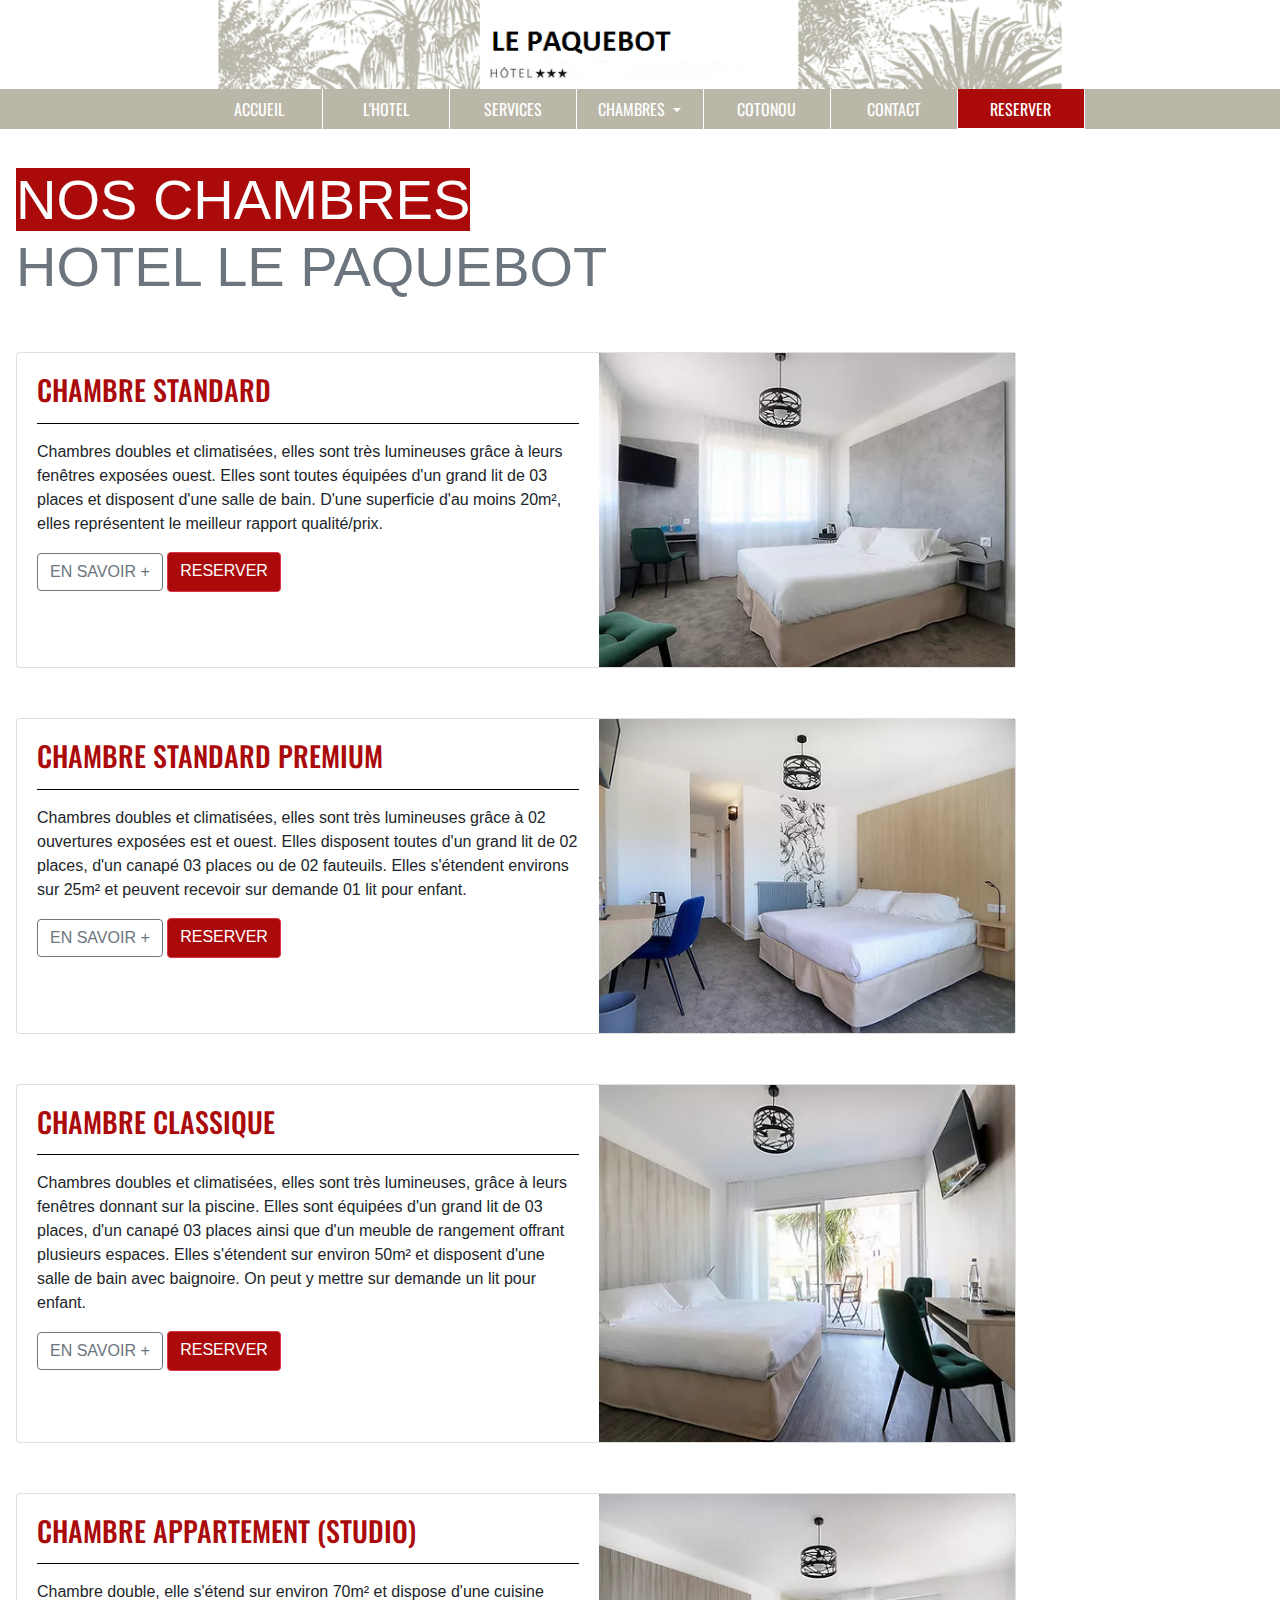
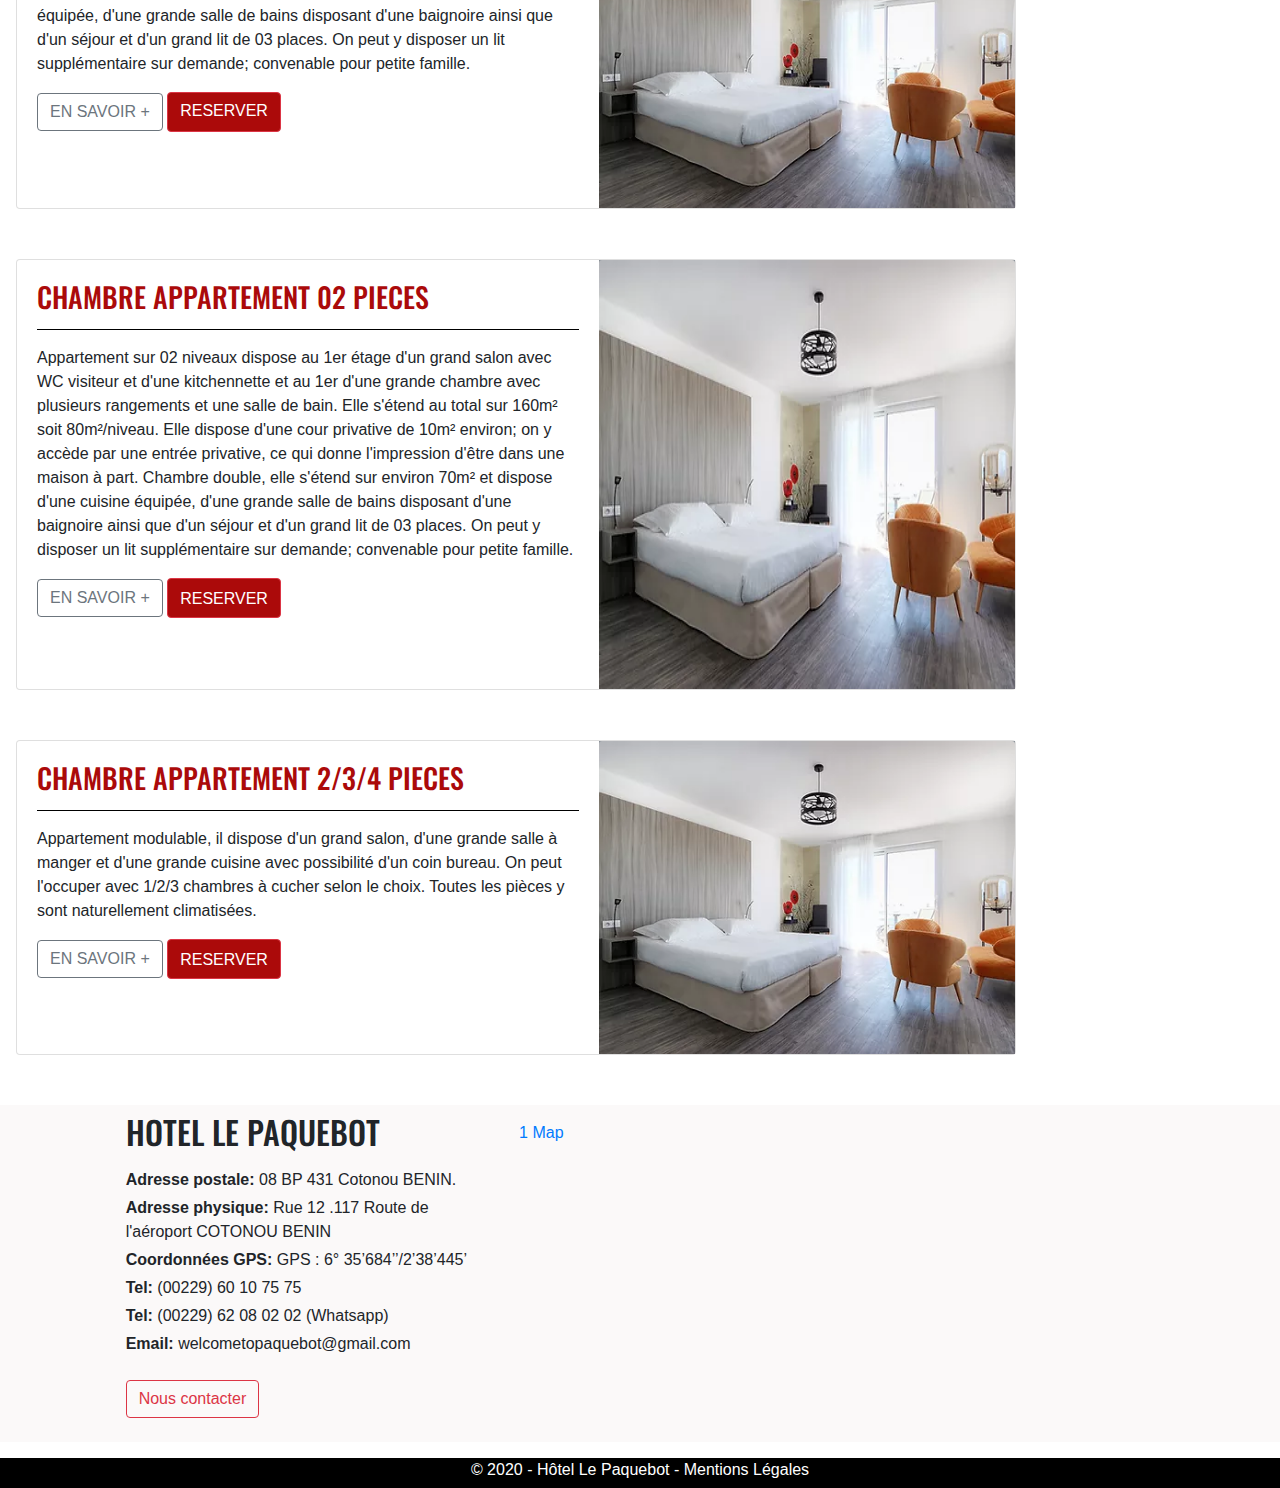
==== commit 26a1f44d: "Add files via upload" ====
--- a/chambres.html
+++ b/chambres.html
@@ -64,7 +64,7 @@
                         <a class="nav-link" href="contact.html">CONTACT</a>
                     </li>
                     <li class="nav-item ">
-                        <a class="nav-link rouge h-100 d-none d-md-block " href="#">RESERVER</a>
+                        <a class="nav-link rouge h-100 d-none d-md-block " href="reserver.html">RESERVER</a>
                     </li>
                 </ul>
             </div>
@@ -92,7 +92,7 @@
                                 <p class="card-text">Chambres doubles et climatisées, elles sont très lumineuses grâce à leurs fenêtres exposées ouest. Elles sont toutes équipées d'un grand lit de 03 places et disposent d'une salle de bain. D'une superficie d'au moins 20m²,
                                     elles représentent le meilleur rapport qualité/prix.</p>
                                 <a href="chambres_standard.html" class="btn btn-outline-secondary stretched-link">EN SAVOIR +</a>
-                                <a href="#" class="btn btn-danger stretched-link rouge">RESERVER</a>
+                                <a href="reserver.html" class="btn btn-danger stretched-link rouge">RESERVER</a>
                                 <div class="container-fluid pt-3">
                                     <i class="fas fa-wifi"></i>
                                     <i class="fas fa-tv"></i>
@@ -124,7 +124,7 @@
                                 <p class="card-text"> Chambres doubles et climatisées, elles sont très lumineuses grâce à 02 ouvertures exposées est et ouest. Elles disposent toutes d'un grand lit de 02 places, d'un canapé 03 places ou de 02 fauteuils. Elles s'étendent environs
                                     sur 25m² et peuvent recevoir sur demande 01 lit pour enfant.</p>
                                 <a href="chambres_standard_premium.html" class="btn btn-outline-secondary stretched-link">EN SAVOIR +</a>
-                                <a href="#" class="btn btn-danger stretched-link rouge">RESERVER</a>
+                                <a href="reserver.html" class="btn btn-danger stretched-link rouge">RESERVER</a>
                                 <div class="container-fluid pt-3">
                                     <i class="fas fa-wifi"></i>
                                     <i class="fas fa-tv"></i>
@@ -156,7 +156,7 @@
                                 <p class="card-text">Chambres doubles et climatisées, elles sont très lumineuses, grâce à leurs fenêtres donnant sur la piscine. Elles sont équipées d'un grand lit de 03 places, d'un canapé 03 places ainsi que d'un meuble de rangement offrant
                                     plusieurs espaces. Elles s'étendent sur environ 50m² et disposent d'une salle de bain avec baignoire. On peut y mettre sur demande un lit pour enfant.</p>
                                 <a href="chambres_classique.html" class="btn btn-outline-secondary stretched-link">EN SAVOIR +</a>
-                                <a href="#" class="btn btn-danger stretched-link rouge">RESERVER</a>
+                                <a href="reserver.html" class="btn btn-danger stretched-link rouge">RESERVER</a>
                                 <div class="container-fluid pt-3">
                                     <i class="fas fa-wifi"></i>
                                     <i class="fas fa-tv"></i>
@@ -188,7 +188,7 @@
                                 <p class="card-text"> Chambre double, elle s'étend sur environ 70m² et dispose d'une cuisine équipée, d'une grande salle de bains disposant d'une baignoire ainsi que d'un séjour et d'un grand lit de 03 places. On peut y disposer un lit supplémentaire
                                     sur demande; convenable pour petite famille.</p>
                                 <a href="chambres_appartement.html" class="btn btn-outline-secondary stretched-link">EN SAVOIR +</a>
-                                <a href="#" class="btn btn-danger stretched-link rouge">RESERVER</a>
+                                <a href="reserver.html" class="btn btn-danger stretched-link rouge">RESERVER</a>
                                 <div class="container-fluid pt-3 text-sm-center">
                                     <i class="fas fa-wifi"></i>
                                     <i class="fas fa-tv"></i>
@@ -221,7 +221,7 @@
                                     80m²/niveau. Elle dispose d'une cour privative de 10m² environ; on y accède par une entrée privative, ce qui donne l'impression d'être dans une maison à part. Chambre double, elle s'étend sur environ 70m² et dispose
                                     d'une cuisine équipée, d'une grande salle de bains disposant d'une baignoire ainsi que d'un séjour et d'un grand lit de 03 places. On peut y disposer un lit supplémentaire sur demande; convenable pour petite famille.</p>
                                 <a href="chambres_appartement_2.html" class="btn btn-outline-secondary stretched-link">EN SAVOIR +</a>
-                                <a href="#" class="btn btn-danger stretched-link pt-2 rouge">RESERVER</a>
+                                <a href="reserver.html" class="btn btn-danger stretched-link pt-2 rouge">RESERVER</a>
                                 <div class="container-fluid pt-3">
                                     <i class="fas fa-wifi"></i>
                                     <i class="fas fa-tv"></i>
@@ -253,7 +253,7 @@
                                 <p class="card-text">Appartement modulable, il dispose d'un grand salon, d'une grande salle à manger et d'une grande cuisine avec possibilité d'un coin bureau. On peut l'occuper avec 1/2/3 chambres à cucher selon le choix. Toutes les pièces
                                     y sont naturellement climatisées.</p>
                                 <a href="chambres_appartement_2_3_4.html" class="btn btn-outline-secondary stretched-link">EN SAVOIR +</a>
-                                <a href="#" class="btn btn-danger stretched-link pt-2 rouge">RESERVER</a>
+                                <a href="reserver.html" class="btn btn-danger stretched-link pt-2 rouge">RESERVER</a>
                                 <div class="container-fluid pt-3 ">
                                     <i class="fas fa-wifi"></i>
                                     <i class="fas fa-tv"></i>
@@ -286,15 +286,15 @@
             <!-- Heading -->
 
             <!-- Heading end-->
-            <div class="row mb-3 pt-2 offset-1">
+            <div class="row offset-1 mb-3 pt-2 pl-1 pr-1">
                 <div class=" col-sm-10 col-md-4 col-lg-4 order-1 order-md-0 text-center text-md-left mt-5 mt-md-0 text-justify">
                     <h2 class="mb-3 text-5 text-uppercase">Hotel Le Paquebot</h2>
-                    <p class="text-3 text-50 mb-1"> <span class="font-weight-bold">Adresse postale: </span> 08 BP 431 Cotonou BENIN.</p>
-                    <p class="text-3 text-50 mb-1"> <span class="font-weight-bold">Adresse physique: </span> Rue 12 .117 Route de l'aéroport COTONOU BENIN</p>
-                    <p class="text-3 text-50 mb-1"> <span class="font-weight-bold">Coordonnées GPS: </span>GPS : 6° 35’684’’/2’38’445’</p>
-                    <p class="text-3 text-50 mb-1"> <span class="font-weight-bold">Tel: </span> (00229) 60 10 75 75</p>
-                    <p class="text-3 text-50 mb-1"> <span class="font-weight-bold">Tel: </span> (00229) 62 08 02 02 (Whatsapp)</p>
-                    <p class="text-3 text-50 mb-4"> <span class="font-weight-bold"> Email: </span> welcometopaquebot@gmail.com</p>
+                    <p class="text-3  mb-1"> <span class="font-weight-bold">Adresse postale: </span> 08 BP 431 Cotonou BENIN.</p>
+                    <p class="text-3  mb-1"> <span class="font-weight-bold">Adresse physique: </span> Rue 12 .117 Route de l'aéroport COTONOU BENIN</p>
+                    <p class="text-3  mb-1"> <span class="font-weight-bold">Coordonnées GPS: </span>GPS : 6° 35’684’’/2’38’445’</p>
+                    <p class="text-3  mb-1"> <span class="font-weight-bold">Tel: </span> (00229) 60 10 75 75</p>
+                    <p class="text-3  mb-1"> <span class="font-weight-bold">Tel: </span> (00229) 62 08 02 02 (Whatsapp)</p>
+                    <p class="text-3  mb-4"> <span class="font-weight-bold"> Email: </span> welcometopaquebot@gmail.com</p>
                     <p class="text-md-left  ">
                         <a href="#" class="fab  fa-2x fa-tripadvisor"></a>
                         <a href="#" class="fab  fa-2x fa-facebook"></a>
@@ -305,8 +305,11 @@
                     </p>
                 </div>
 
-                <div class="gmap col-sm-10 col-md-6 col-lg-6 pt-3 mr-3">
-                    <img class="img-fluid h-75" src="img/gmap.png" alt="">
+                <div class="gmap col-sm-10 col-md-6 col-lg-8 pt-2 ">
+                    <!-- <img class="img-fluid h-75" src="img/gmap.png" alt=""> -->
+                    <div id="wrapper-9cd199b9cc5410cd3b1ad21cab2e54d3">
+                        <div id="map-9cd199b9cc5410cd3b1ad21cab2e54d3"></div>
+                        <a href="https://1map.com/fr/map-embed">1 Map</a></div>
                 </div>
             </div>
 
@@ -325,6 +328,36 @@
     </script>
 
     <script src="script.js"></script>
+
+    <script>
+        (function() {
+            var setting = {
+                "height": 400,
+                "width": 755,
+                "zoom": 16,
+                "queryString": "Hotel le Paquebot Cotonou, derrière unicef, Route de l'aéroport, Cotonou, Bénin",
+                "place_id": "ChIJDTZb-N9VIxARPKvVKX_8IXA",
+                "satellite": false,
+                "centerCoord": [6.352742851768003, 2.3904444499999933],
+                "cid": "0x7021fc7f29d5ab3c",
+                "lang": "fr",
+                "cityUrl": "/benin/cotonou-15896",
+                "cityAnchorText": "Carte de Cotonou, Cotonou, Bénin",
+                "id": "map-9cd199b9cc5410cd3b1ad21cab2e54d3",
+                "embed_id": "296224"
+            };
+            var d = document;
+            var s = d.createElement('script');
+            s.src = 'https://1map.com/js/script-for-user.js?embed_id=296224';
+            s.async = true;
+            s.onload = function(e) {
+                window.OneMap.initMap(setting)
+            };
+            var to = d.getElementsByTagName('script')[0];
+            to.parentNode.insertBefore(s, to);
+        })();
+    </script>
+
     <script src="https://ajax.googleapis.com/ajax/libs/jquery/3.5.1/jquery.min.js"></script>
     <script src="https://cdnjs.cloudflare.com/ajax/libs/popper.js/1.16.0/umd/popper.min.js"></script>
     <script src="https://maxcdn.bootstrapcdn.com/bootstrap/4.5.2/js/bootstrap.min.js"></script>
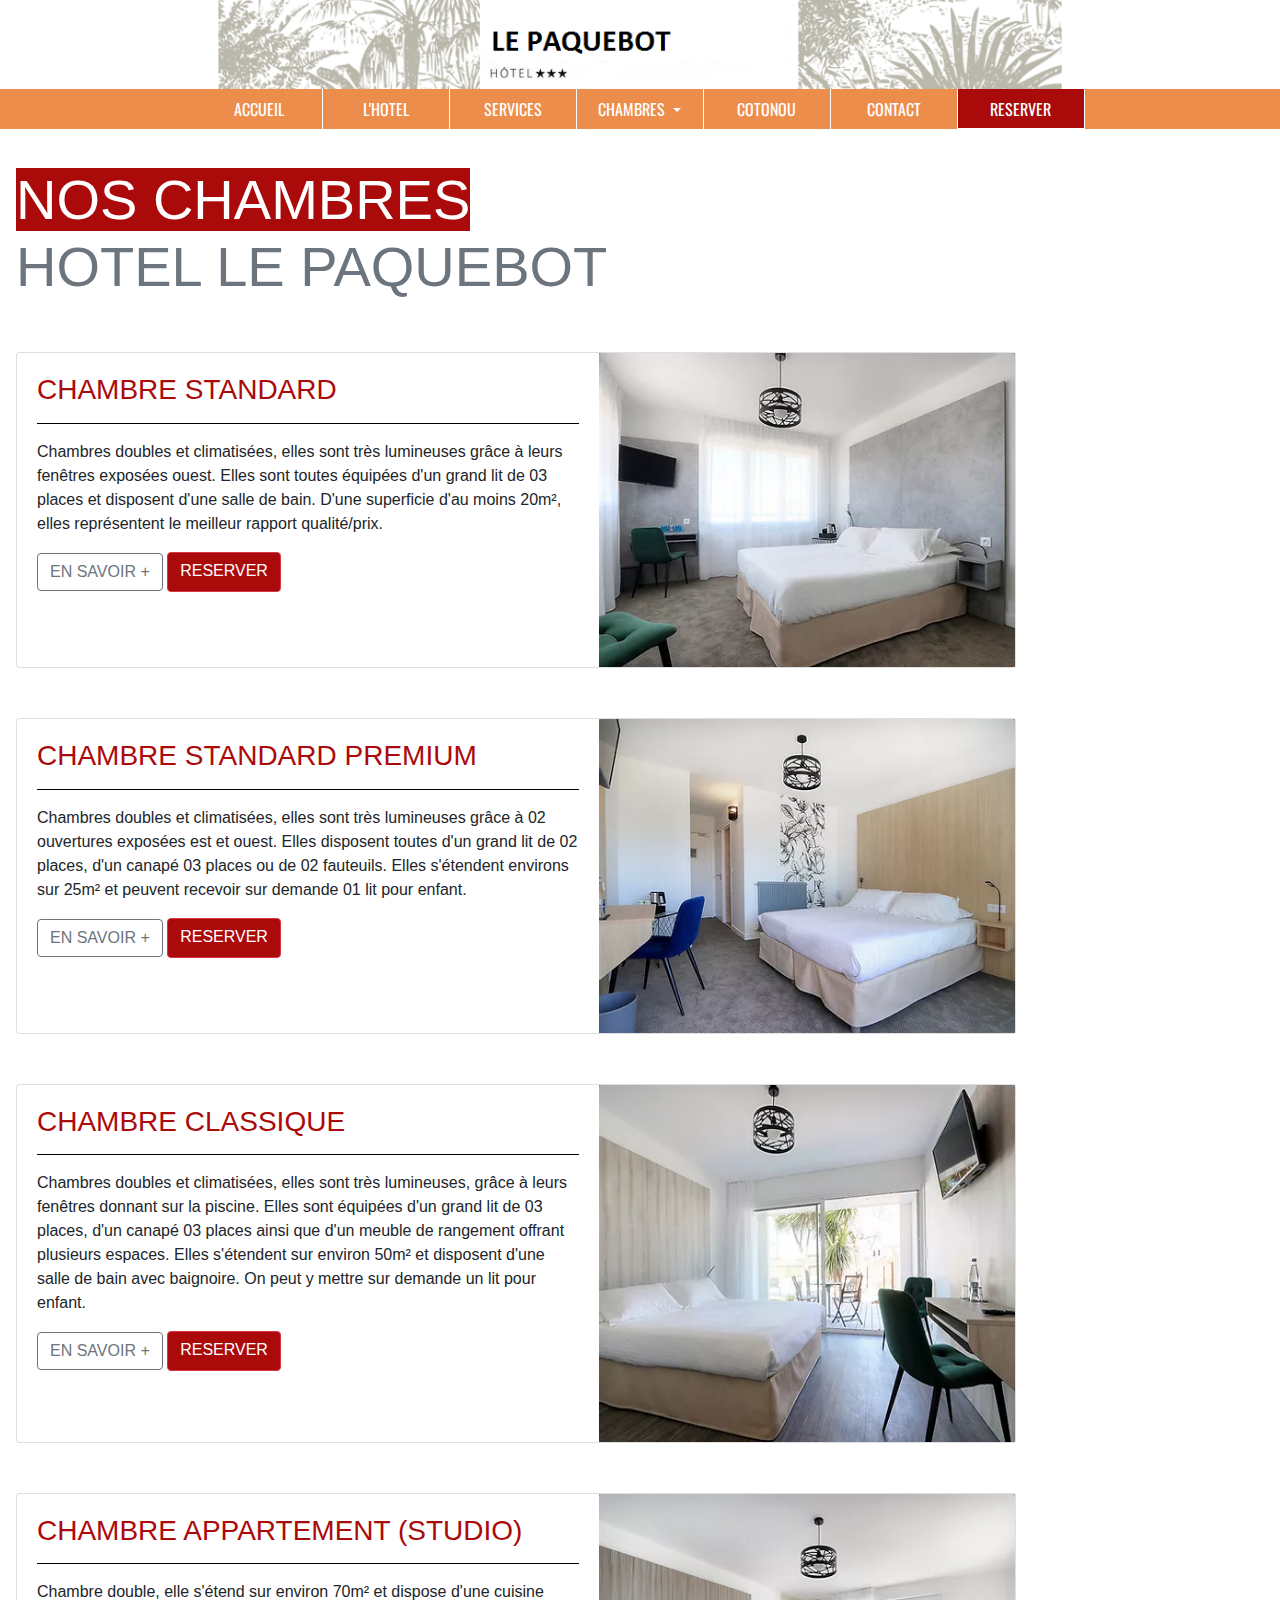
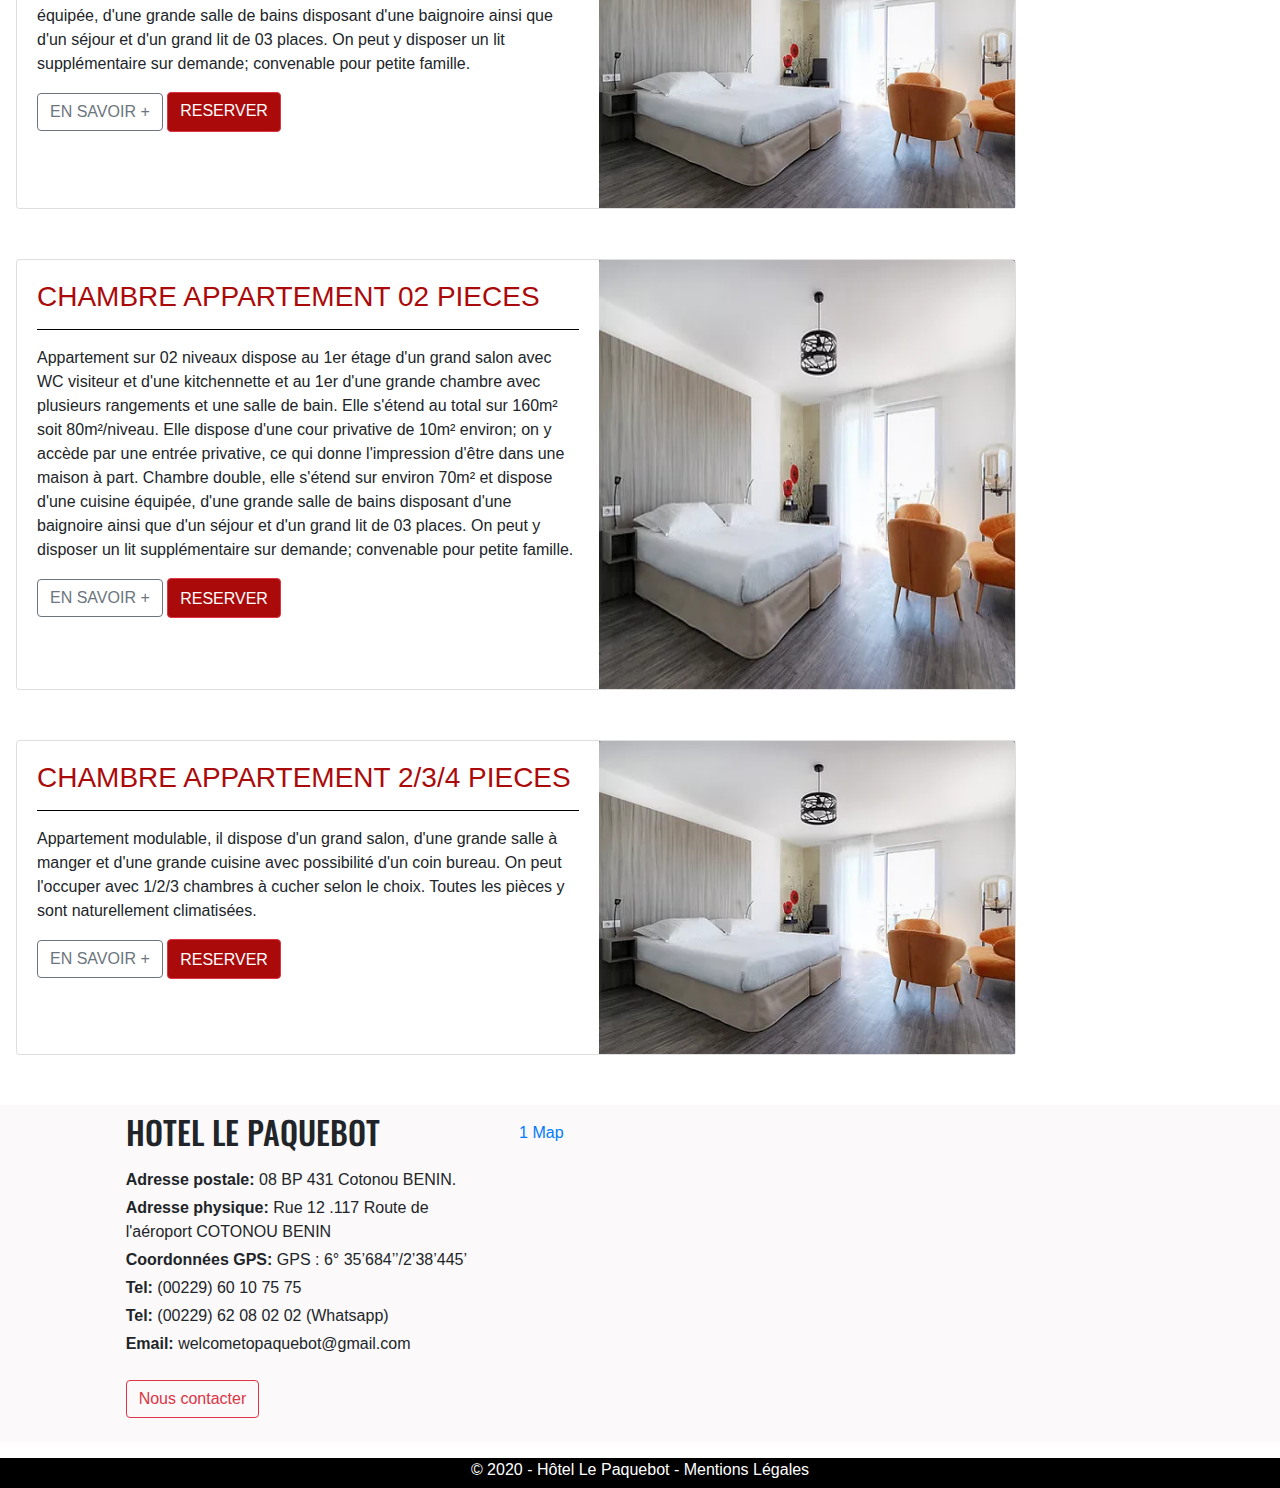
==== commit 720d1ba1: "Add files via upload" ====
--- a/chambres.html
+++ b/chambres.html
@@ -91,7 +91,7 @@
                                 <hr>
                                 <p class="card-text">Chambres doubles et climatisées, elles sont très lumineuses grâce à leurs fenêtres exposées ouest. Elles sont toutes équipées d'un grand lit de 03 places et disposent d'une salle de bain. D'une superficie d'au moins 20m²,
                                     elles représentent le meilleur rapport qualité/prix.</p>
-                                <a href="chambres_standard.html" class="btn btn-outline-secondary stretched-link">EN SAVOIR +</a>
+                                <a href="chambres_standard.html" class="btn btn-outline-secondary stretched-link bleu-survol">EN SAVOIR +</a>
                                 <a href="reserver.html" class="btn btn-danger stretched-link rouge">RESERVER</a>
                                 <div class="container-fluid pt-3">
                                     <i class="fas fa-wifi"></i>
@@ -123,7 +123,7 @@
                                 <hr>
                                 <p class="card-text"> Chambres doubles et climatisées, elles sont très lumineuses grâce à 02 ouvertures exposées est et ouest. Elles disposent toutes d'un grand lit de 02 places, d'un canapé 03 places ou de 02 fauteuils. Elles s'étendent environs
                                     sur 25m² et peuvent recevoir sur demande 01 lit pour enfant.</p>
-                                <a href="chambres_standard_premium.html" class="btn btn-outline-secondary stretched-link">EN SAVOIR +</a>
+                                <a href="chambres_standard_premium.html" class="btn btn-outline-secondary stretched-link bleu-survol">EN SAVOIR +</a>
                                 <a href="reserver.html" class="btn btn-danger stretched-link rouge">RESERVER</a>
                                 <div class="container-fluid pt-3">
                                     <i class="fas fa-wifi"></i>
@@ -155,7 +155,7 @@
                                 <hr>
                                 <p class="card-text">Chambres doubles et climatisées, elles sont très lumineuses, grâce à leurs fenêtres donnant sur la piscine. Elles sont équipées d'un grand lit de 03 places, d'un canapé 03 places ainsi que d'un meuble de rangement offrant
                                     plusieurs espaces. Elles s'étendent sur environ 50m² et disposent d'une salle de bain avec baignoire. On peut y mettre sur demande un lit pour enfant.</p>
-                                <a href="chambres_classique.html" class="btn btn-outline-secondary stretched-link">EN SAVOIR +</a>
+                                <a href="chambres_classique.html" class="btn btn-outline-secondary stretched-link bleu-survol">EN SAVOIR +</a>
                                 <a href="reserver.html" class="btn btn-danger stretched-link rouge">RESERVER</a>
                                 <div class="container-fluid pt-3">
                                     <i class="fas fa-wifi"></i>
@@ -187,7 +187,7 @@
                                 <hr>
                                 <p class="card-text"> Chambre double, elle s'étend sur environ 70m² et dispose d'une cuisine équipée, d'une grande salle de bains disposant d'une baignoire ainsi que d'un séjour et d'un grand lit de 03 places. On peut y disposer un lit supplémentaire
                                     sur demande; convenable pour petite famille.</p>
-                                <a href="chambres_appartement.html" class="btn btn-outline-secondary stretched-link">EN SAVOIR +</a>
+                                <a href="chambres_appartement.html" class="btn btn-outline-secondary stretched-link bleu-survol">EN SAVOIR +</a>
                                 <a href="reserver.html" class="btn btn-danger stretched-link rouge">RESERVER</a>
                                 <div class="container-fluid pt-3 text-sm-center">
                                     <i class="fas fa-wifi"></i>
@@ -220,7 +220,7 @@
                                 <p class="card-text"> Appartement sur 02 niveaux dispose au 1er étage d'un grand salon avec WC visiteur et d'une kitchennette et au 1er d'une grande chambre avec plusieurs rangements et une salle de bain. Elle s'étend au total sur 160m² soit
                                     80m²/niveau. Elle dispose d'une cour privative de 10m² environ; on y accède par une entrée privative, ce qui donne l'impression d'être dans une maison à part. Chambre double, elle s'étend sur environ 70m² et dispose
                                     d'une cuisine équipée, d'une grande salle de bains disposant d'une baignoire ainsi que d'un séjour et d'un grand lit de 03 places. On peut y disposer un lit supplémentaire sur demande; convenable pour petite famille.</p>
-                                <a href="chambres_appartement_2.html" class="btn btn-outline-secondary stretched-link">EN SAVOIR +</a>
+                                <a href="chambres_appartement_2.html" class="btn btn-outline-secondary stretched-link bleu-survol">EN SAVOIR +</a>
                                 <a href="reserver.html" class="btn btn-danger stretched-link pt-2 rouge">RESERVER</a>
                                 <div class="container-fluid pt-3">
                                     <i class="fas fa-wifi"></i>
@@ -252,7 +252,7 @@
                                 <hr>
                                 <p class="card-text">Appartement modulable, il dispose d'un grand salon, d'une grande salle à manger et d'une grande cuisine avec possibilité d'un coin bureau. On peut l'occuper avec 1/2/3 chambres à cucher selon le choix. Toutes les pièces
                                     y sont naturellement climatisées.</p>
-                                <a href="chambres_appartement_2_3_4.html" class="btn btn-outline-secondary stretched-link">EN SAVOIR +</a>
+                                <a href="chambres_appartement_2_3_4.html" class="btn btn-outline-secondary stretched-link bleu-survol">EN SAVOIR +</a>
                                 <a href="reserver.html" class="btn btn-danger stretched-link pt-2 rouge">RESERVER</a>
                                 <div class="container-fluid pt-3 ">
                                     <i class="fas fa-wifi"></i>
--- a/style.css
+++ b/style.css
@@ -32,7 +32,6 @@
 
 h1,
 h2,
-h3,
 li,
 .h2,
 .h3 {
@@ -71,7 +70,7 @@
 }
 
 nav {
-    background-color: rgb(186, 183, 169);
+    background-color: rgba(230, 92, 0, 0.7);
     height: 40px;
 }
 
@@ -87,7 +86,7 @@
     }
     nav ul li {
         color: white !;
-        background-color: rgba(119, 117, 109, 0.7) !important;
+        background-color: rgba(230, 92, 0, 0.7) !important;
     }
 }
 
@@ -107,7 +106,7 @@
 }
 
 nav ul li a:hover {
-    background-color: rgba(63, 62, 59, 0.8);
+    background-color: rgba(163, 41, 133, 0.8);
     color: white !important;
 }
 
@@ -123,7 +122,11 @@
 }
 
 nav a:active {
-    background-color: rgba(63, 62, 59, 0.8) !important;
+    background-color: rgba(163, 41, 133, 0.8) !important;
+}
+
+.dropdown-menu a:hover {
+    background-color: rgba(163, 41, 133, 0.8) !important;
 }
 
 .red {
@@ -134,6 +137,14 @@
     background-color: #AB0A0A !important;
     color: white !important;
     height: 40px;
+}
+
+.rouge:hover {
+    background-color: rgba(120, 8, 8, 0.9) !important;
+}
+
+.bleu-survol:hover {
+    background-color: #0278AE !important;
 }
 
 .dropdown-menu {
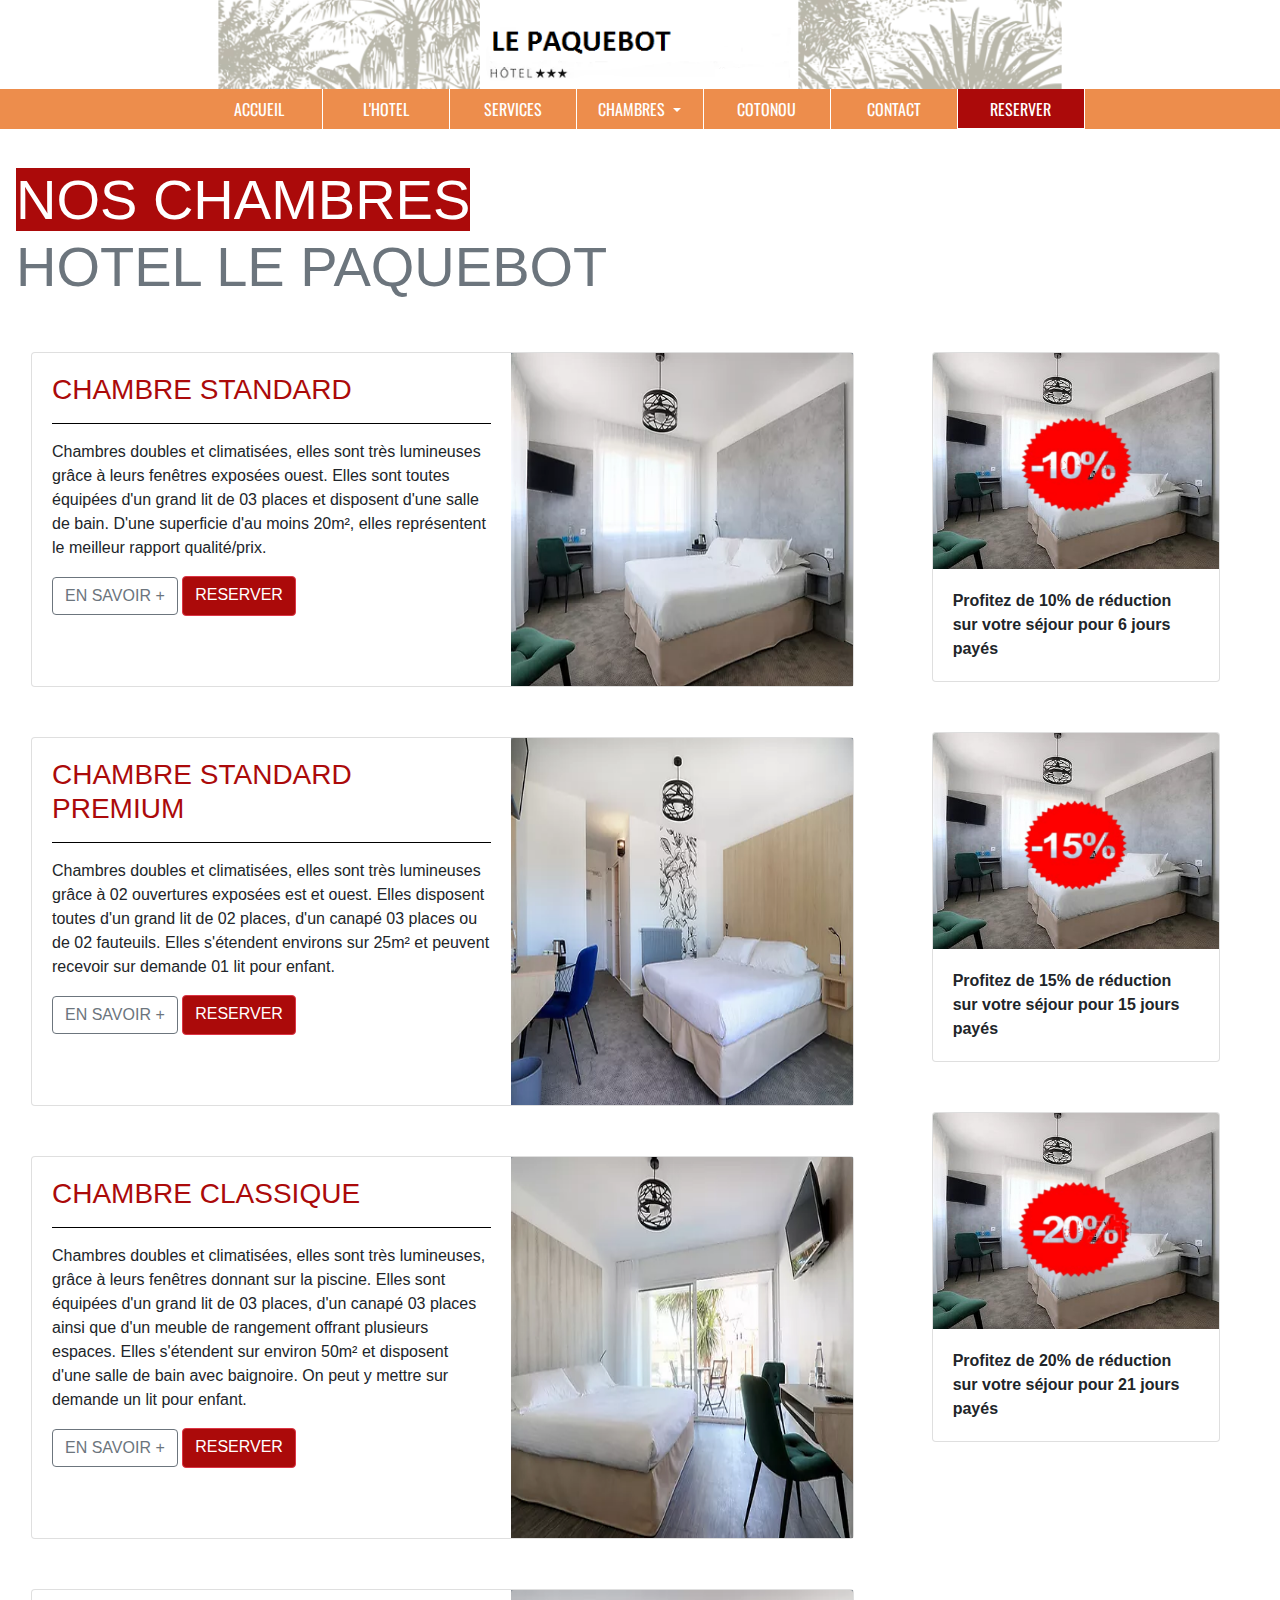
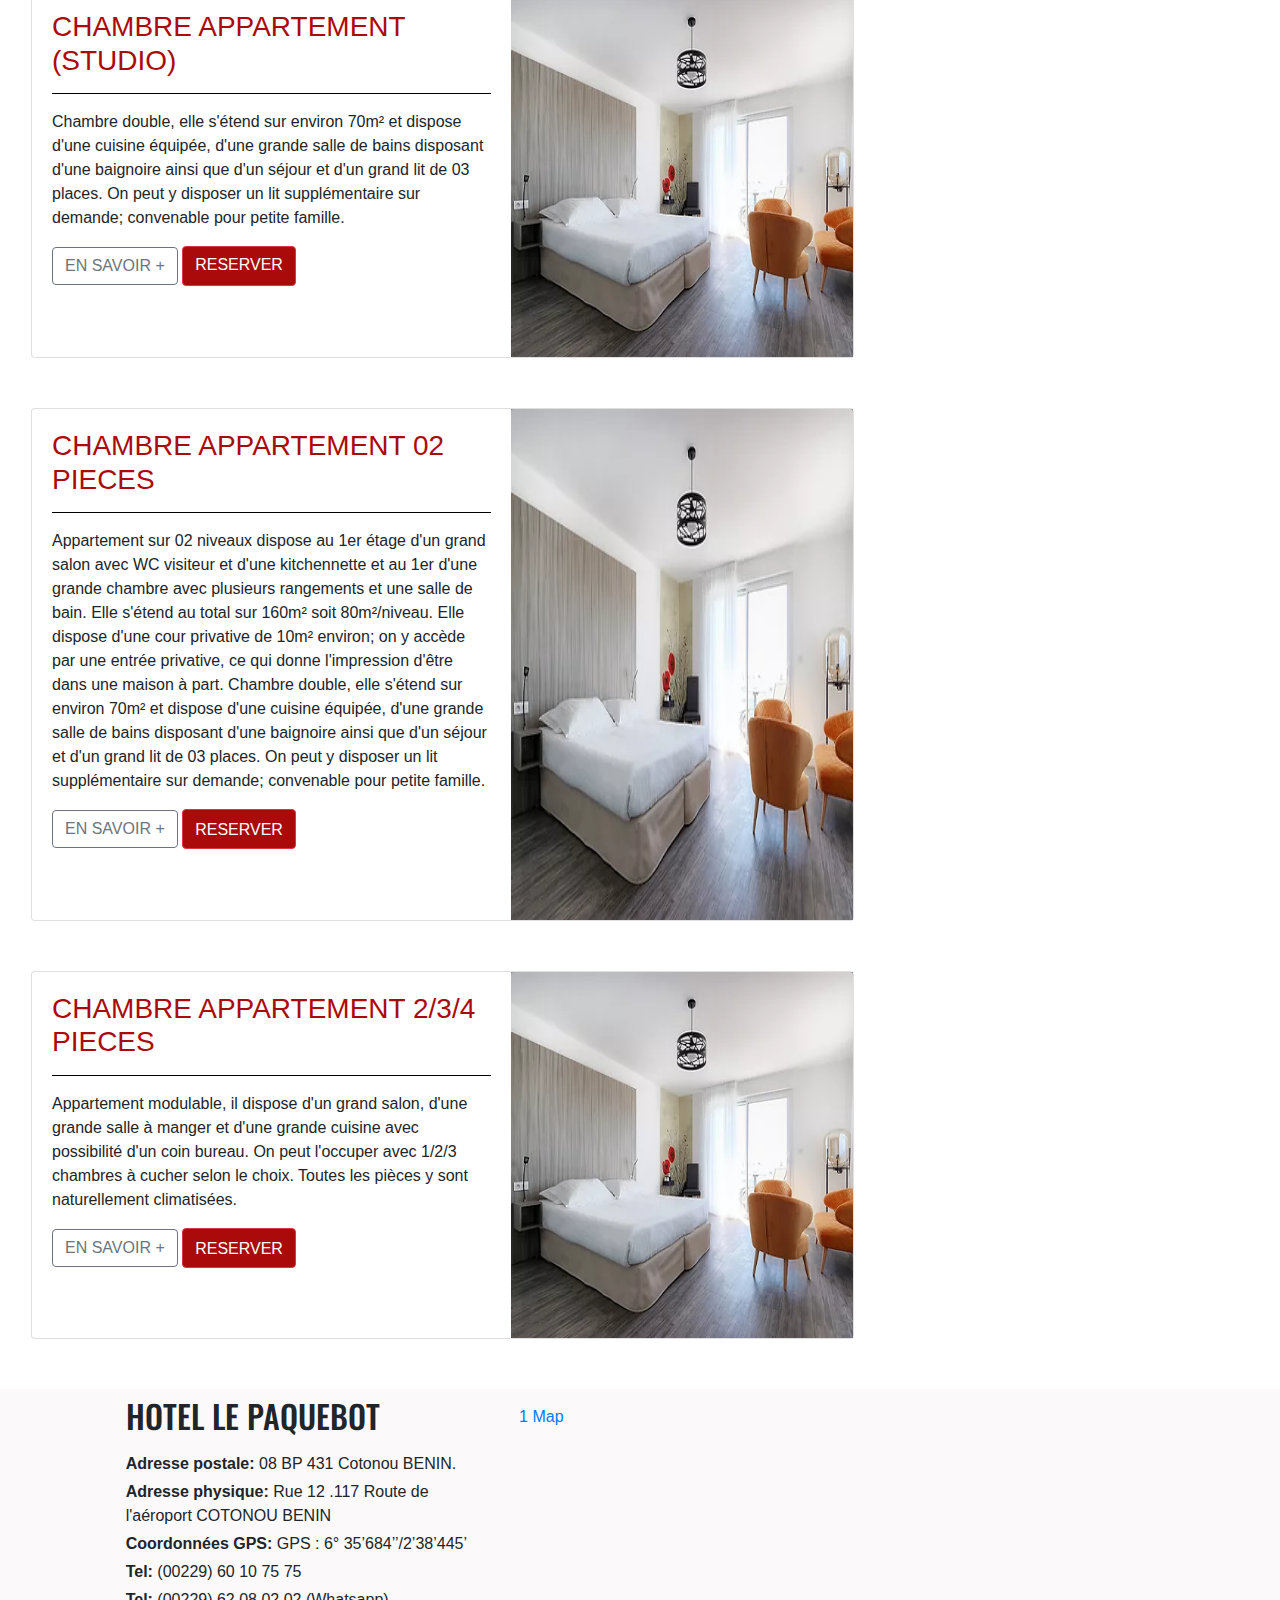
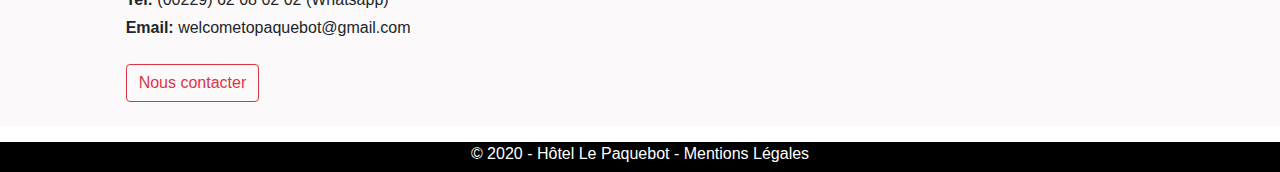
==== commit a9b1c50f: "Add files via upload" ====
--- a/chambres.html
+++ b/chambres.html
@@ -79,202 +79,235 @@
             </p>
 
         </div>
-
-        <div class="rooms-chambres m-3 ">
-            <!-- chambre standard -->
-            <div class="bs-example">
-                <div class="card" style="max-width: 1000px;">
-                    <div class="row no-gutters">
-                        <div class="col-sm-7">
-                            <div class="card-body">
-                                <h3 class="card-title"> <span class="red"> CHAMBRE STANDARD</span> </h3>
-                                <hr>
-                                <p class="card-text">Chambres doubles et climatisées, elles sont très lumineuses grâce à leurs fenêtres exposées ouest. Elles sont toutes équipées d'un grand lit de 03 places et disposent d'une salle de bain. D'une superficie d'au moins 20m²,
-                                    elles représentent le meilleur rapport qualité/prix.</p>
-                                <a href="chambres_standard.html" class="btn btn-outline-secondary stretched-link bleu-survol">EN SAVOIR +</a>
-                                <a href="reserver.html" class="btn btn-danger stretched-link rouge">RESERVER</a>
-                                <div class="container-fluid pt-3">
-                                    <i class="fas fa-wifi"></i>
-                                    <i class="fas fa-tv"></i>
-                                    <i class="fas fa-phone"></i>
-                                    <i class="fas fa-ustensils"></i>
-                                    <i class="fas fa-concierge-bell"></i>
-                                    <i class="fas fa-wheelchair"></i>
-                                    <i class="fas fa-washer"></i>
-                                </div>
-                            </div>
-
-                        </div>
-                        <div class="col-sm-5" style="background: #868e96;">
-                            <img src="img/room1.webp" class="card-img-top h-100" alt="...">
-                        </div>
-
+        <!-- pop-up reservation reduction  -->
+
+        <!-- end pop-up  -->
+
+        <div class="row ml-3">
+            <!-- chambres  -->
+            <div class="rooms-chambres col-lg-8 col-12 mr-5">
+                <!-- chambre standard -->
+                <div class="bs-example">
+                    <div class="card" style="max-width: 1000px;">
+                        <div class="row no-gutters">
+                            <div class="col-sm-7">
+                                <div class="card-body">
+                                    <h3 class="card-title"> <span class="red"> CHAMBRE STANDARD</span> </h3>
+                                    <hr>
+                                    <p class="card-text">Chambres doubles et climatisées, elles sont très lumineuses grâce à leurs fenêtres exposées ouest. Elles sont toutes équipées d'un grand lit de 03 places et disposent d'une salle de bain. D'une superficie d'au moins
+                                        20m², elles représentent le meilleur rapport qualité/prix.</p>
+                                    <a href="chambres_standard.html" class="btn btn-outline-secondary stretched-link bleu-survol">EN SAVOIR +</a>
+                                    <a href="reserver.html" class="btn btn-danger stretched-link rouge">RESERVER</a>
+                                    <div class="container-fluid pt-3">
+                                        <i class="fas fa-wifi"></i>
+                                        <i class="fas fa-tv"></i>
+                                        <i class="fas fa-phone"></i>
+                                        <i class="fas fa-ustensils"></i>
+                                        <i class="fas fa-concierge-bell"></i>
+                                        <i class="fas fa-wheelchair"></i>
+                                        <i class="fas fa-washer"></i>
+                                    </div>
+                                </div>
+
+                            </div>
+                            <div class="col-sm-5" style="background: #868e96;">
+                                <img src="img/room1.webp" class="card-img-top h-100" alt="...">
+                            </div>
+
+                        </div>
+                    </div>
+                </div>
+
+                <!-- chambre standard premium -->
+                <div class="bs-example">
+                    <div class="card" style="max-width: 1000px;">
+                        <div class="row no-gutters">
+                            <div class="col-sm-7">
+                                <div class="card-body card-ch">
+                                    <h3 class="card-title"> <span class="red"> CHAMBRE STANDARD PREMIUM </span> </h3>
+                                    <hr>
+                                    <p class="card-text"> Chambres doubles et climatisées, elles sont très lumineuses grâce à 02 ouvertures exposées est et ouest. Elles disposent toutes d'un grand lit de 02 places, d'un canapé 03 places ou de 02 fauteuils. Elles s'étendent
+                                        environs sur 25m² et peuvent recevoir sur demande 01 lit pour enfant.</p>
+                                    <a href="chambres_standard_premium.html" class="btn btn-outline-secondary stretched-link bleu-survol">EN SAVOIR +</a>
+                                    <a href="reserver.html" class="btn btn-danger stretched-link rouge">RESERVER</a>
+                                    <div class="container-fluid pt-3">
+                                        <i class="fas fa-wifi"></i>
+                                        <i class="fas fa-tv"></i>
+                                        <i class="fas fa-phone"></i>
+                                        <i class="fas fa-ustensils"></i>
+                                        <i class="fas fa-concierge-bell"></i>
+                                        <i class="fas fa-wheelchair"></i>
+                                        <i class="fas fa-washer"></i>
+                                    </div>
+                                </div>
+
+                            </div>
+                            <div class="col-sm-5" style="background: #868e96;">
+                                <img src="img/room2.webp" class="card-img-top h-100" alt="...">
+                            </div>
+
+                        </div>
+                    </div>
+                </div>
+
+                <!-- chambre classique -->
+                <div class="bs-example">
+                    <div class="card" style="max-width: 1000px;">
+                        <div class="row no-gutters">
+                            <div class="col-sm-7">
+                                <div class="card-body card-ch">
+                                    <h3 class="card-title"> <span class="red">  CHAMBRE CLASSIQUE</span> </h3>
+                                    <hr>
+                                    <p class="card-text">Chambres doubles et climatisées, elles sont très lumineuses, grâce à leurs fenêtres donnant sur la piscine. Elles sont équipées d'un grand lit de 03 places, d'un canapé 03 places ainsi que d'un meuble de rangement offrant
+                                        plusieurs espaces. Elles s'étendent sur environ 50m² et disposent d'une salle de bain avec baignoire. On peut y mettre sur demande un lit pour enfant.</p>
+                                    <a href="chambres_classique.html" class="btn btn-outline-secondary stretched-link bleu-survol">EN SAVOIR +</a>
+                                    <a href="reserver.html" class="btn btn-danger stretched-link rouge">RESERVER</a>
+                                    <div class="container-fluid pt-3">
+                                        <i class="fas fa-wifi"></i>
+                                        <i class="fas fa-tv"></i>
+                                        <i class="fas fa-phone"></i>
+                                        <i class="fas fa-ustensils"></i>
+                                        <i class="fas fa-concierge-bell"></i>
+                                        <i class="fas fa-wheelchair"></i>
+                                        <i class="fas fa-washer"></i>
+                                    </div>
+                                </div>
+
+                            </div>
+                            <div class="col-sm-5" style="background: #868e96;">
+                                <img src="img/room3.webp" class="card-img-top h-100" alt="...">
+                            </div>
+
+                        </div>
+                    </div>
+                </div>
+
+                <!-- chambre appartement -->
+                <div class="bs-example">
+                    <div class="card" style="max-width: 1000px;">
+                        <div class="row no-gutters ">
+                            <div class="col-sm-7">
+                                <div class="card-body card-ch">
+                                    <h3 class="card-title"> <span class="red">CHAMBRE APPARTEMENT (STUDIO) </span> </h3>
+                                    <hr>
+                                    <p class="card-text"> Chambre double, elle s'étend sur environ 70m² et dispose d'une cuisine équipée, d'une grande salle de bains disposant d'une baignoire ainsi que d'un séjour et d'un grand lit de 03 places. On peut y disposer un lit supplémentaire
+                                        sur demande; convenable pour petite famille.</p>
+                                    <a href="chambres_appartement.html" class="btn btn-outline-secondary stretched-link bleu-survol">EN SAVOIR +</a>
+                                    <a href="reserver.html" class="btn btn-danger stretched-link rouge">RESERVER</a>
+                                    <div class="container-fluid pt-3 text-sm-center">
+                                        <i class="fas fa-wifi"></i>
+                                        <i class="fas fa-tv"></i>
+                                        <i class="fas fa-phone"></i>
+                                        <i class="fas fa-ustensils"></i>
+                                        <i class="fas fa-concierge-bell"></i>
+                                        <i class="fas fa-wheelchair"></i>
+                                        <i class="fas fa-washer"></i>
+                                    </div>
+                                </div>
+
+                            </div>
+                            <div class="col-sm-5" style="background: #868e96;">
+                                <img src="img/room4.webp" class="card-img-top h-100" alt="...">
+                            </div>
+
+                        </div>
+                    </div>
+                </div>
+
+                <!-- chambre appartement -->
+                <div class="bs-example">
+                    <div class="card" style="max-width: 1000px;">
+                        <div class="row no-gutters">
+                            <div class="col-sm-7">
+                                <div class="card-body">
+                                    <h3 class="card-title"> <span class="red">  CHAMBRE APPARTEMENT 02 PIECES</span> </h3>
+                                    <hr>
+                                    <p class="card-text"> Appartement sur 02 niveaux dispose au 1er étage d'un grand salon avec WC visiteur et d'une kitchennette et au 1er d'une grande chambre avec plusieurs rangements et une salle de bain. Elle s'étend au total sur 160m²
+                                        soit 80m²/niveau. Elle dispose d'une cour privative de 10m² environ; on y accède par une entrée privative, ce qui donne l'impression d'être dans une maison à part. Chambre double, elle s'étend sur environ 70m² et
+                                        dispose d'une cuisine équipée, d'une grande salle de bains disposant d'une baignoire ainsi que d'un séjour et d'un grand lit de 03 places. On peut y disposer un lit supplémentaire sur demande; convenable pour petite
+                                        famille.
+                                    </p>
+                                    <a href="chambres_appartement_2.html" class="btn btn-outline-secondary stretched-link bleu-survol">EN SAVOIR +</a>
+                                    <a href="reserver.html" class="btn btn-danger stretched-link pt-2 rouge">RESERVER</a>
+                                    <div class="container-fluid pt-3">
+                                        <i class="fas fa-wifi"></i>
+                                        <i class="fas fa-tv"></i>
+                                        <i class="fas fa-phone"></i>
+                                        <i class="fas fa-ustensils"></i>
+                                        <i class="fas fa-concierge-bell"></i>
+                                        <i class="fas fa-wheelchair"></i>
+                                        <i class="fas fa-washer"></i>
+                                    </div>
+                                </div>
+
+                            </div>
+                            <div class="col-sm-5" style="background: #868e96;">
+                                <img src="img/room4.webp" class="card-img-top h-100" alt="...">
+                            </div>
+
+                        </div>
+                    </div>
+                </div>
+
+                <!-- chambre appartement -->
+                <div class="bs-example">
+                    <div class="card" style="max-width: 1000px;">
+                        <div class="row no-gutters">
+                            <div class="col-sm-7">
+                                <div class="card-body">
+                                    <h3 class="card-title "> <span class="red">  CHAMBRE APPARTEMENT 2/3/4 PIECES</span> </h3>
+                                    <hr>
+                                    <p class="card-text">Appartement modulable, il dispose d'un grand salon, d'une grande salle à manger et d'une grande cuisine avec possibilité d'un coin bureau. On peut l'occuper avec 1/2/3 chambres à cucher selon le choix. Toutes les pièces
+                                        y sont naturellement climatisées.</p>
+                                    <a href="chambres_appartement_2_3_4.html" class="btn btn-outline-secondary stretched-link bleu-survol">EN SAVOIR +</a>
+                                    <a href="reserver.html" class="btn btn-danger stretched-link pt-2 rouge">RESERVER</a>
+                                    <div class="container-fluid pt-3 ">
+                                        <i class="fas fa-wifi"></i>
+                                        <i class="fas fa-tv"></i>
+                                        <i class="fas fa-phone"></i>
+                                        <i class="fas fa-ustensils"></i>
+                                        <i class="fas fa-concierge-bell"></i>
+                                        <i class="fas fa-wheelchair"></i>
+                                        <i class="fas fa-washer"></i>
+                                    </div>
+                                </div>
+
+                            </div>
+                            <div class="col-sm-5" style="background: #868e96;">
+                                <img src="img/room4.webp" class="card-img-top h-100" alt="...">
+                            </div>
+
+                        </div>
                     </div>
                 </div>
             </div>
 
-            <!-- chambre standard premium -->
-            <div class="bs-example">
-                <div class="card" style="max-width: 1000px;">
-                    <div class="row no-gutters">
-                        <div class="col-sm-7">
-                            <div class="card-body card-ch">
-                                <h3 class="card-title"> <span class="red"> CHAMBRE STANDARD PREMIUM </span> </h3>
-                                <hr>
-                                <p class="card-text"> Chambres doubles et climatisées, elles sont très lumineuses grâce à 02 ouvertures exposées est et ouest. Elles disposent toutes d'un grand lit de 02 places, d'un canapé 03 places ou de 02 fauteuils. Elles s'étendent environs
-                                    sur 25m² et peuvent recevoir sur demande 01 lit pour enfant.</p>
-                                <a href="chambres_standard_premium.html" class="btn btn-outline-secondary stretched-link bleu-survol">EN SAVOIR +</a>
-                                <a href="reserver.html" class="btn btn-danger stretched-link rouge">RESERVER</a>
-                                <div class="container-fluid pt-3">
-                                    <i class="fas fa-wifi"></i>
-                                    <i class="fas fa-tv"></i>
-                                    <i class="fas fa-phone"></i>
-                                    <i class="fas fa-ustensils"></i>
-                                    <i class="fas fa-concierge-bell"></i>
-                                    <i class="fas fa-wheelchair"></i>
-                                    <i class="fas fa-washer"></i>
-                                </div>
-                            </div>
-
-                        </div>
-                        <div class="col-sm-5" style="background: #868e96;">
-                            <img src="img/room2.webp" class="card-img-top h-100" alt="...">
-                        </div>
-
+            <!-- reduction  -->
+            <div class="reduction col-lg-3 col-12">
+                <!-- 10%  -->
+                <div class="card" style="width: 18rem;">
+                    <img class="card-img-top" src="img/reduc10.png" alt="Card image cap">
+                    <div class="card-body">
+                        <p class="card-text font-weight-bold">Profitez de 10% de réduction sur votre séjour pour 6 jours payés </p>
+                    </div>
+                </div>
+                <!-- 15%  -->
+                <div class="card" style="width: 18rem;">
+                    <img class="card-img-top" src="img/reduc15.png" alt="Card image cap">
+                    <div class="card-body">
+                        <p class="card-text font-weight-bold">Profitez de 15% de réduction sur votre séjour pour 15 jours payés </p>
+                    </div>
+                </div>
+                <!-- 20% -->
+                <div class="card" style="width: 18rem;">
+                    <img class="card-img-top" src="img/reduc20.png" alt="Card image cap">
+                    <div class="card-body">
+                        <p class="card-text font-weight-bold">Profitez de 20% de réduction sur votre séjour pour 21 jours payés </p>
                     </div>
                 </div>
             </div>
-
-            <!-- chambre classique -->
-            <div class="bs-example">
-                <div class="card" style="max-width: 1000px;">
-                    <div class="row no-gutters">
-                        <div class="col-sm-7">
-                            <div class="card-body card-ch">
-                                <h3 class="card-title"> <span class="red">  CHAMBRE CLASSIQUE</span> </h3>
-                                <hr>
-                                <p class="card-text">Chambres doubles et climatisées, elles sont très lumineuses, grâce à leurs fenêtres donnant sur la piscine. Elles sont équipées d'un grand lit de 03 places, d'un canapé 03 places ainsi que d'un meuble de rangement offrant
-                                    plusieurs espaces. Elles s'étendent sur environ 50m² et disposent d'une salle de bain avec baignoire. On peut y mettre sur demande un lit pour enfant.</p>
-                                <a href="chambres_classique.html" class="btn btn-outline-secondary stretched-link bleu-survol">EN SAVOIR +</a>
-                                <a href="reserver.html" class="btn btn-danger stretched-link rouge">RESERVER</a>
-                                <div class="container-fluid pt-3">
-                                    <i class="fas fa-wifi"></i>
-                                    <i class="fas fa-tv"></i>
-                                    <i class="fas fa-phone"></i>
-                                    <i class="fas fa-ustensils"></i>
-                                    <i class="fas fa-concierge-bell"></i>
-                                    <i class="fas fa-wheelchair"></i>
-                                    <i class="fas fa-washer"></i>
-                                </div>
-                            </div>
-
-                        </div>
-                        <div class="col-sm-5" style="background: #868e96;">
-                            <img src="img/room3.webp" class="card-img-top h-100" alt="...">
-                        </div>
-
-                    </div>
-                </div>
-            </div>
-
-            <!-- chambre appartement -->
-            <div class="bs-example">
-                <div class="card" style="max-width: 1000px;">
-                    <div class="row no-gutters ">
-                        <div class="col-sm-7">
-                            <div class="card-body card-ch">
-                                <h3 class="card-title"> <span class="red">CHAMBRE APPARTEMENT (STUDIO) </span> </h3>
-                                <hr>
-                                <p class="card-text"> Chambre double, elle s'étend sur environ 70m² et dispose d'une cuisine équipée, d'une grande salle de bains disposant d'une baignoire ainsi que d'un séjour et d'un grand lit de 03 places. On peut y disposer un lit supplémentaire
-                                    sur demande; convenable pour petite famille.</p>
-                                <a href="chambres_appartement.html" class="btn btn-outline-secondary stretched-link bleu-survol">EN SAVOIR +</a>
-                                <a href="reserver.html" class="btn btn-danger stretched-link rouge">RESERVER</a>
-                                <div class="container-fluid pt-3 text-sm-center">
-                                    <i class="fas fa-wifi"></i>
-                                    <i class="fas fa-tv"></i>
-                                    <i class="fas fa-phone"></i>
-                                    <i class="fas fa-ustensils"></i>
-                                    <i class="fas fa-concierge-bell"></i>
-                                    <i class="fas fa-wheelchair"></i>
-                                    <i class="fas fa-washer"></i>
-                                </div>
-                            </div>
-
-                        </div>
-                        <div class="col-sm-5" style="background: #868e96;">
-                            <img src="img/room4.webp" class="card-img-top h-100" alt="...">
-                        </div>
-
-                    </div>
-                </div>
-            </div>
-
-            <!-- chambre appartement -->
-            <div class="bs-example">
-                <div class="card" style="max-width: 1000px;">
-                    <div class="row no-gutters">
-                        <div class="col-sm-7">
-                            <div class="card-body">
-                                <h3 class="card-title"> <span class="red">  CHAMBRE APPARTEMENT 02 PIECES</span> </h3>
-                                <hr>
-                                <p class="card-text"> Appartement sur 02 niveaux dispose au 1er étage d'un grand salon avec WC visiteur et d'une kitchennette et au 1er d'une grande chambre avec plusieurs rangements et une salle de bain. Elle s'étend au total sur 160m² soit
-                                    80m²/niveau. Elle dispose d'une cour privative de 10m² environ; on y accède par une entrée privative, ce qui donne l'impression d'être dans une maison à part. Chambre double, elle s'étend sur environ 70m² et dispose
-                                    d'une cuisine équipée, d'une grande salle de bains disposant d'une baignoire ainsi que d'un séjour et d'un grand lit de 03 places. On peut y disposer un lit supplémentaire sur demande; convenable pour petite famille.</p>
-                                <a href="chambres_appartement_2.html" class="btn btn-outline-secondary stretched-link bleu-survol">EN SAVOIR +</a>
-                                <a href="reserver.html" class="btn btn-danger stretched-link pt-2 rouge">RESERVER</a>
-                                <div class="container-fluid pt-3">
-                                    <i class="fas fa-wifi"></i>
-                                    <i class="fas fa-tv"></i>
-                                    <i class="fas fa-phone"></i>
-                                    <i class="fas fa-ustensils"></i>
-                                    <i class="fas fa-concierge-bell"></i>
-                                    <i class="fas fa-wheelchair"></i>
-                                    <i class="fas fa-washer"></i>
-                                </div>
-                            </div>
-
-                        </div>
-                        <div class="col-sm-5" style="background: #868e96;">
-                            <img src="img/room4.webp" class="card-img-top h-100" alt="...">
-                        </div>
-
-                    </div>
-                </div>
-            </div>
-
-            <!-- chambre appartement -->
-            <div class="bs-example">
-                <div class="card" style="max-width: 1000px;">
-                    <div class="row no-gutters">
-                        <div class="col-sm-7">
-                            <div class="card-body">
-                                <h3 class="card-title "> <span class="red">  CHAMBRE APPARTEMENT 2/3/4 PIECES</span> </h3>
-                                <hr>
-                                <p class="card-text">Appartement modulable, il dispose d'un grand salon, d'une grande salle à manger et d'une grande cuisine avec possibilité d'un coin bureau. On peut l'occuper avec 1/2/3 chambres à cucher selon le choix. Toutes les pièces
-                                    y sont naturellement climatisées.</p>
-                                <a href="chambres_appartement_2_3_4.html" class="btn btn-outline-secondary stretched-link bleu-survol">EN SAVOIR +</a>
-                                <a href="reserver.html" class="btn btn-danger stretched-link pt-2 rouge">RESERVER</a>
-                                <div class="container-fluid pt-3 ">
-                                    <i class="fas fa-wifi"></i>
-                                    <i class="fas fa-tv"></i>
-                                    <i class="fas fa-phone"></i>
-                                    <i class="fas fa-ustensils"></i>
-                                    <i class="fas fa-concierge-bell"></i>
-                                    <i class="fas fa-wheelchair"></i>
-                                    <i class="fas fa-washer"></i>
-                                </div>
-                            </div>
-
-                        </div>
-                        <div class="col-sm-5" style="background: #868e96;">
-                            <img src="img/room4.webp" class="card-img-top h-100" alt="...">
-                        </div>
-
-                    </div>
-                </div>
-            </div>
-        </div>
-
+            <!-- end reduction  -->
+        </div>
 
     </main>
 
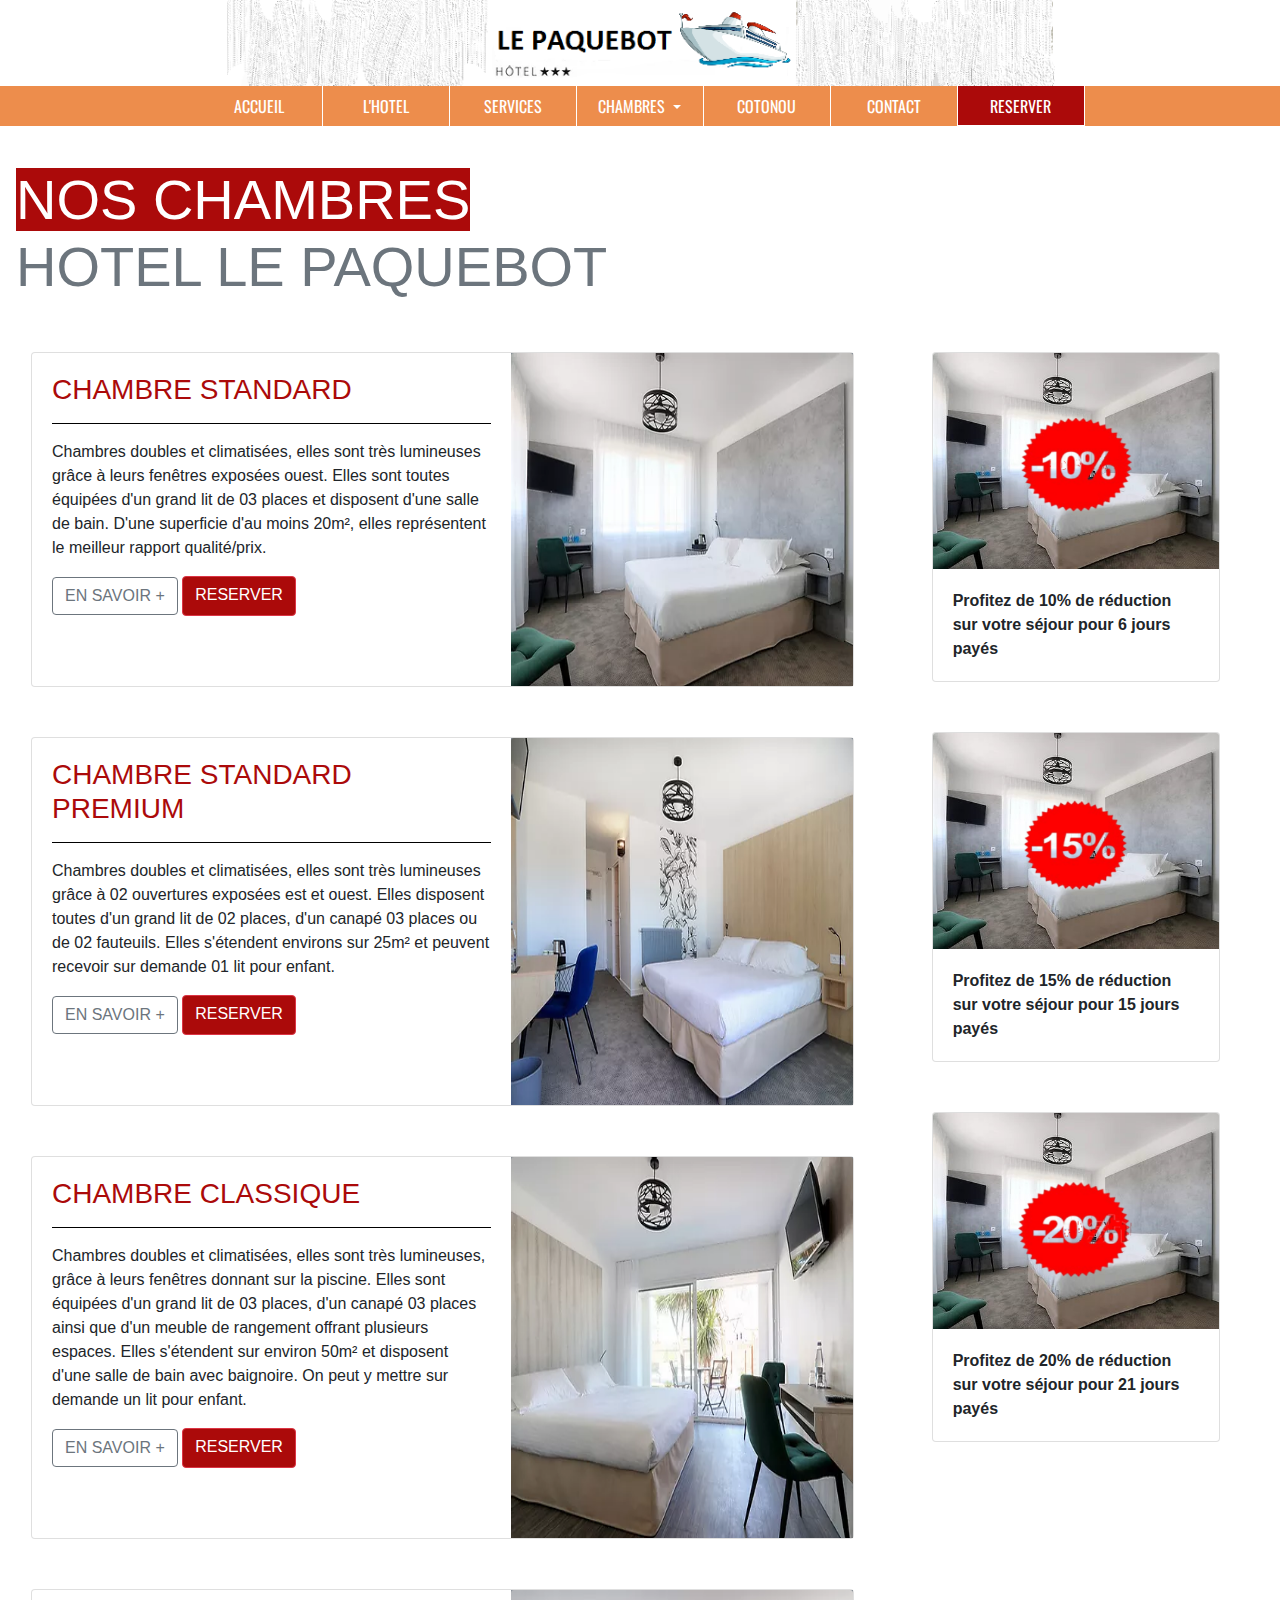
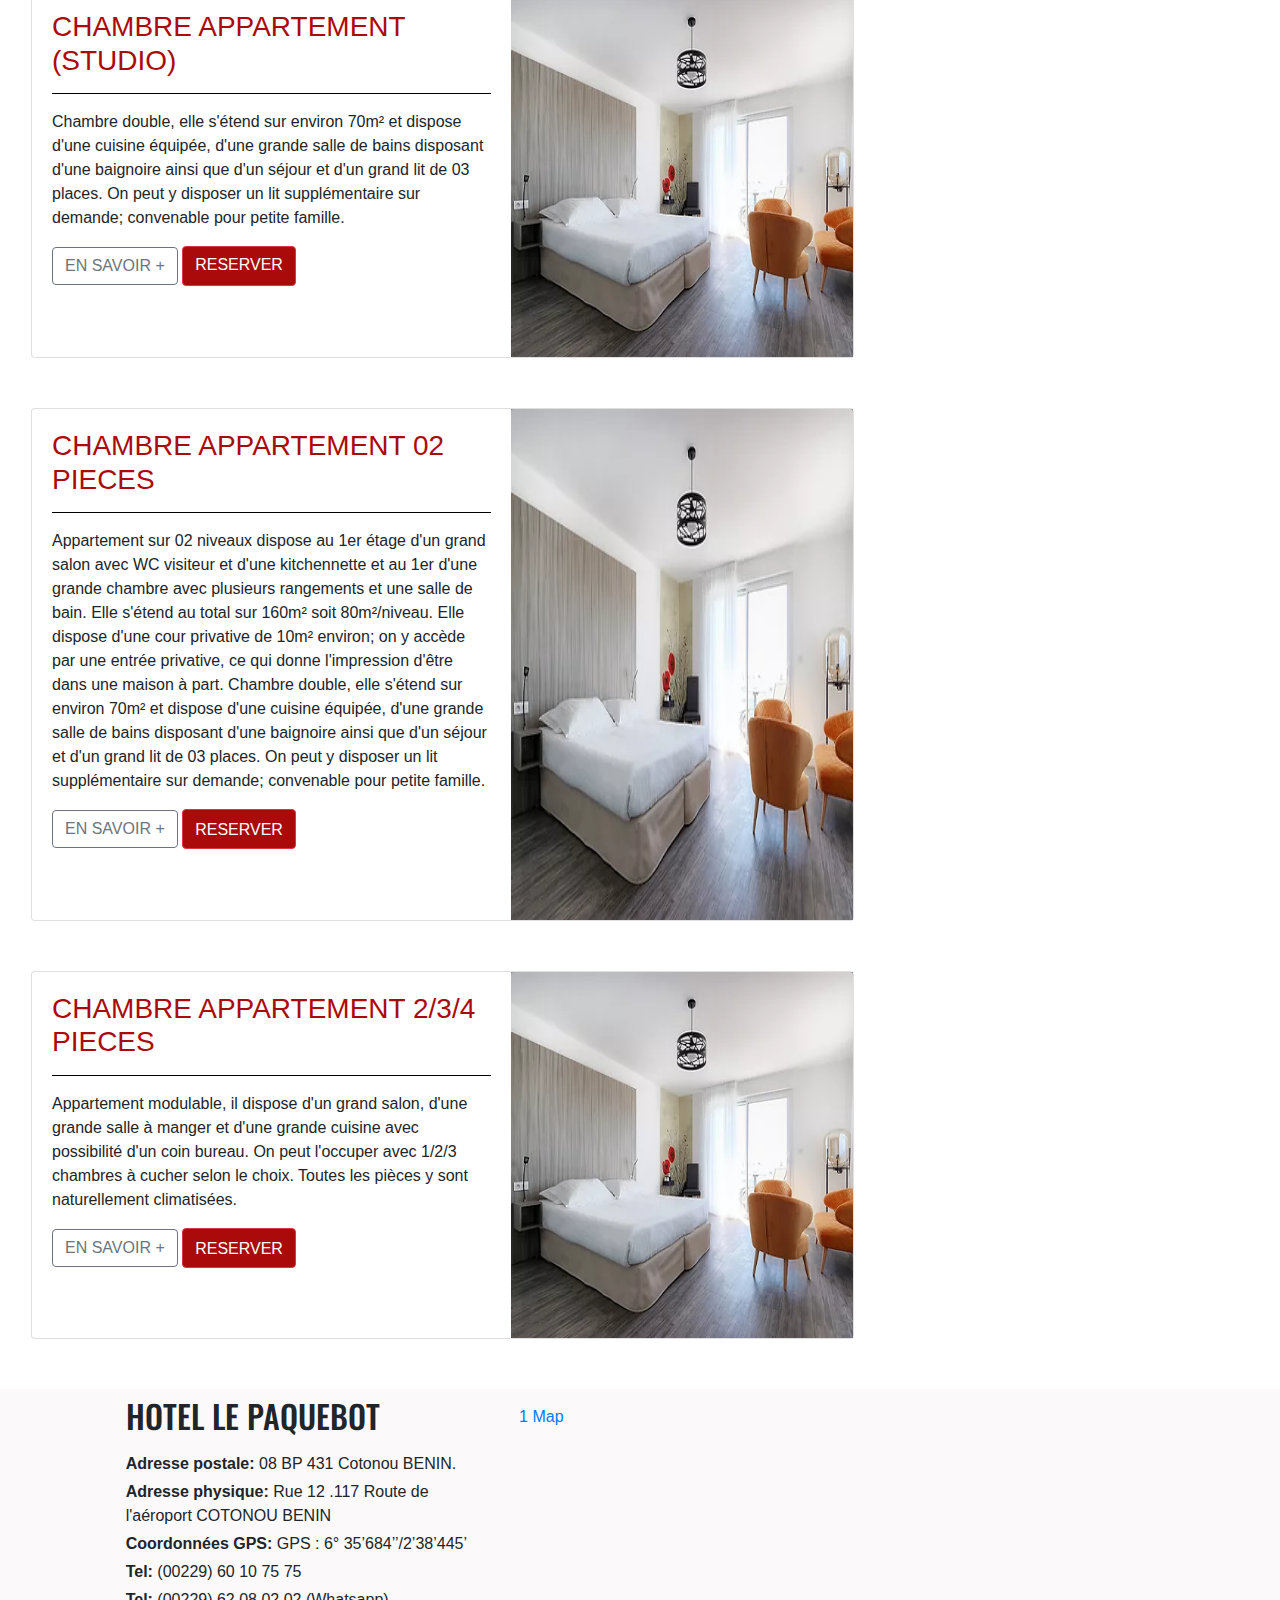
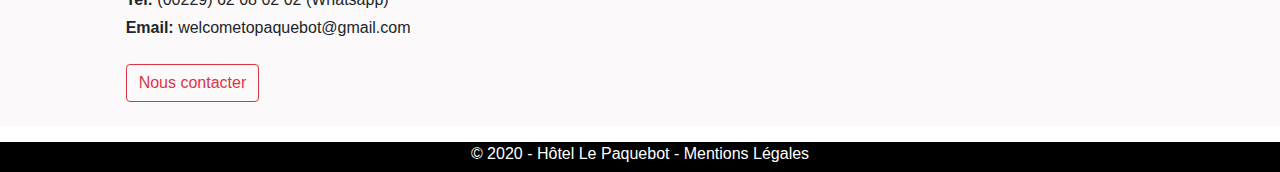
==== commit e491f423: "Add files via upload" ====
--- a/chambres.html
+++ b/chambres.html
@@ -22,7 +22,7 @@
         <!-- banner -->
         <div class="banner">
             <a href="index.html">
-                <img src="img/banniere.PNG" alt="" class="img-fluid">
+                <img src="img/banniere.png" alt="" class="img-fluid">
             </a>
         </div>
         <!-- nav  -->
